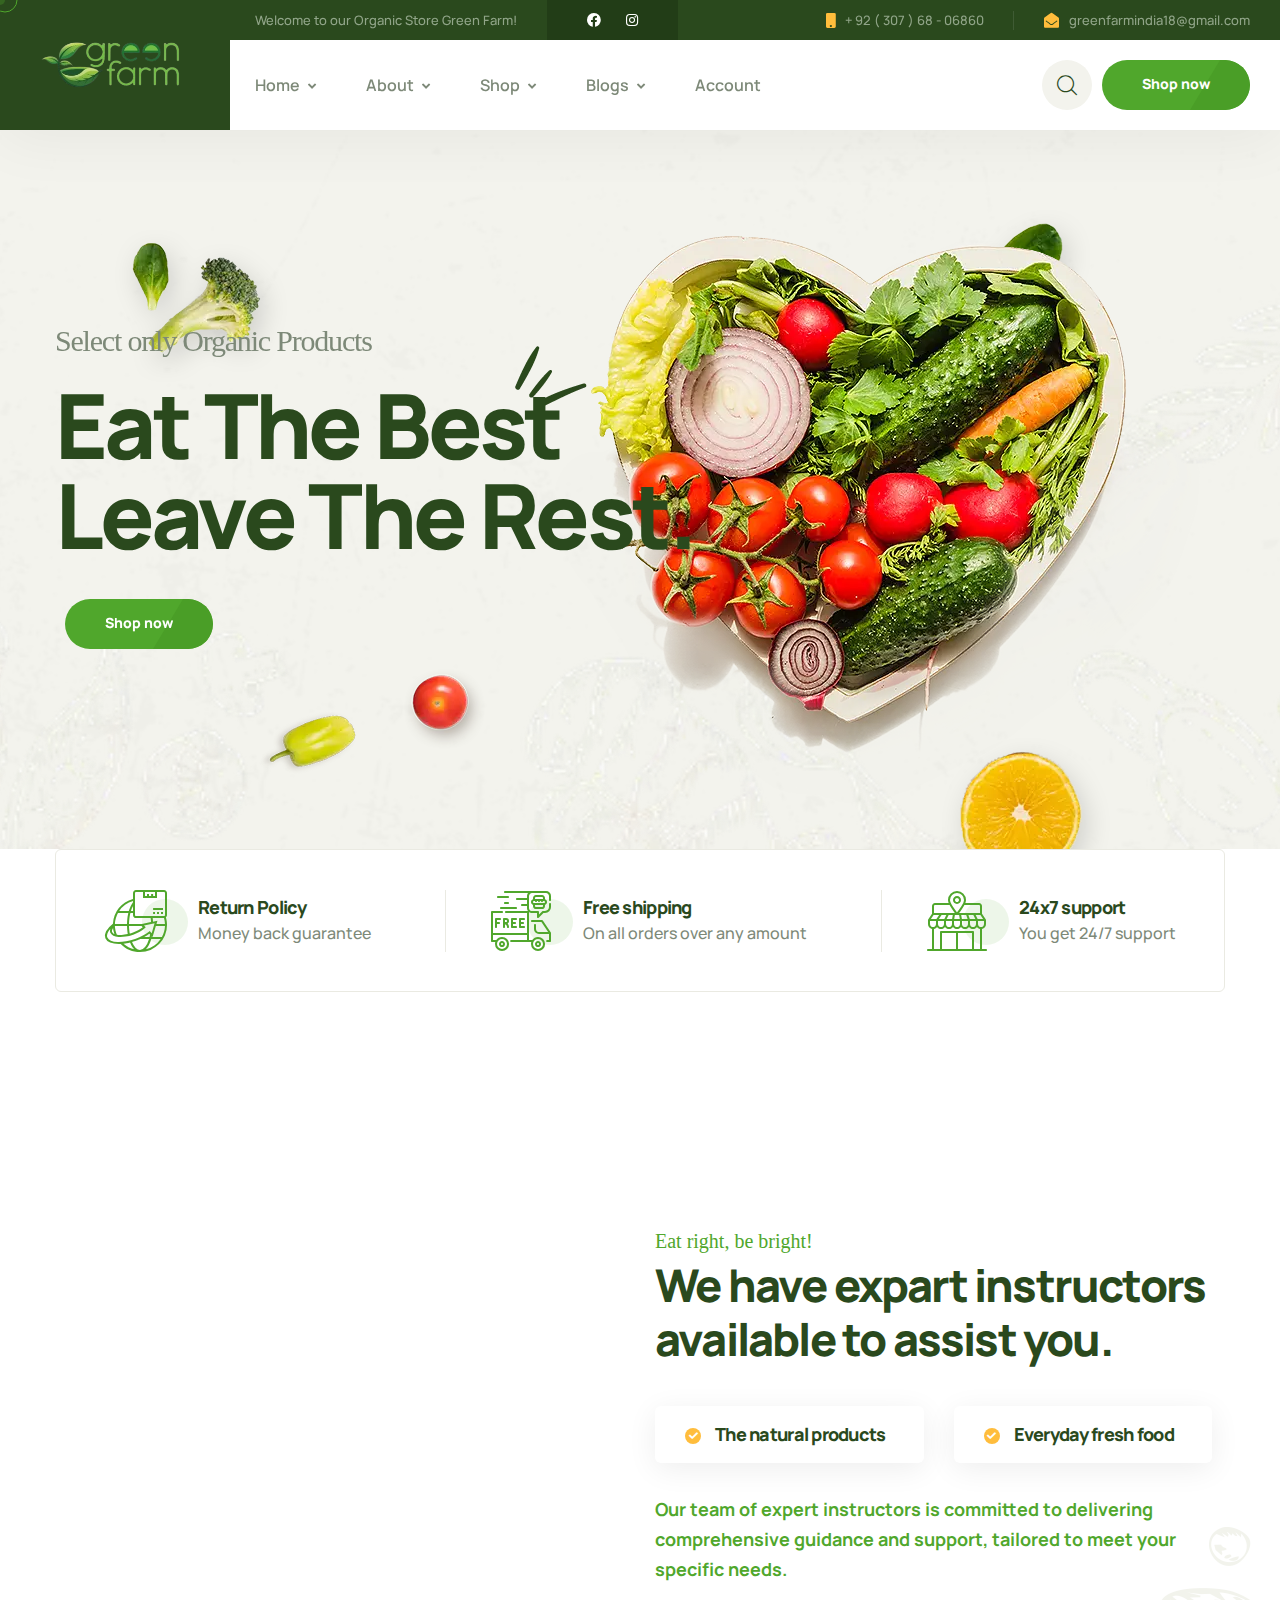
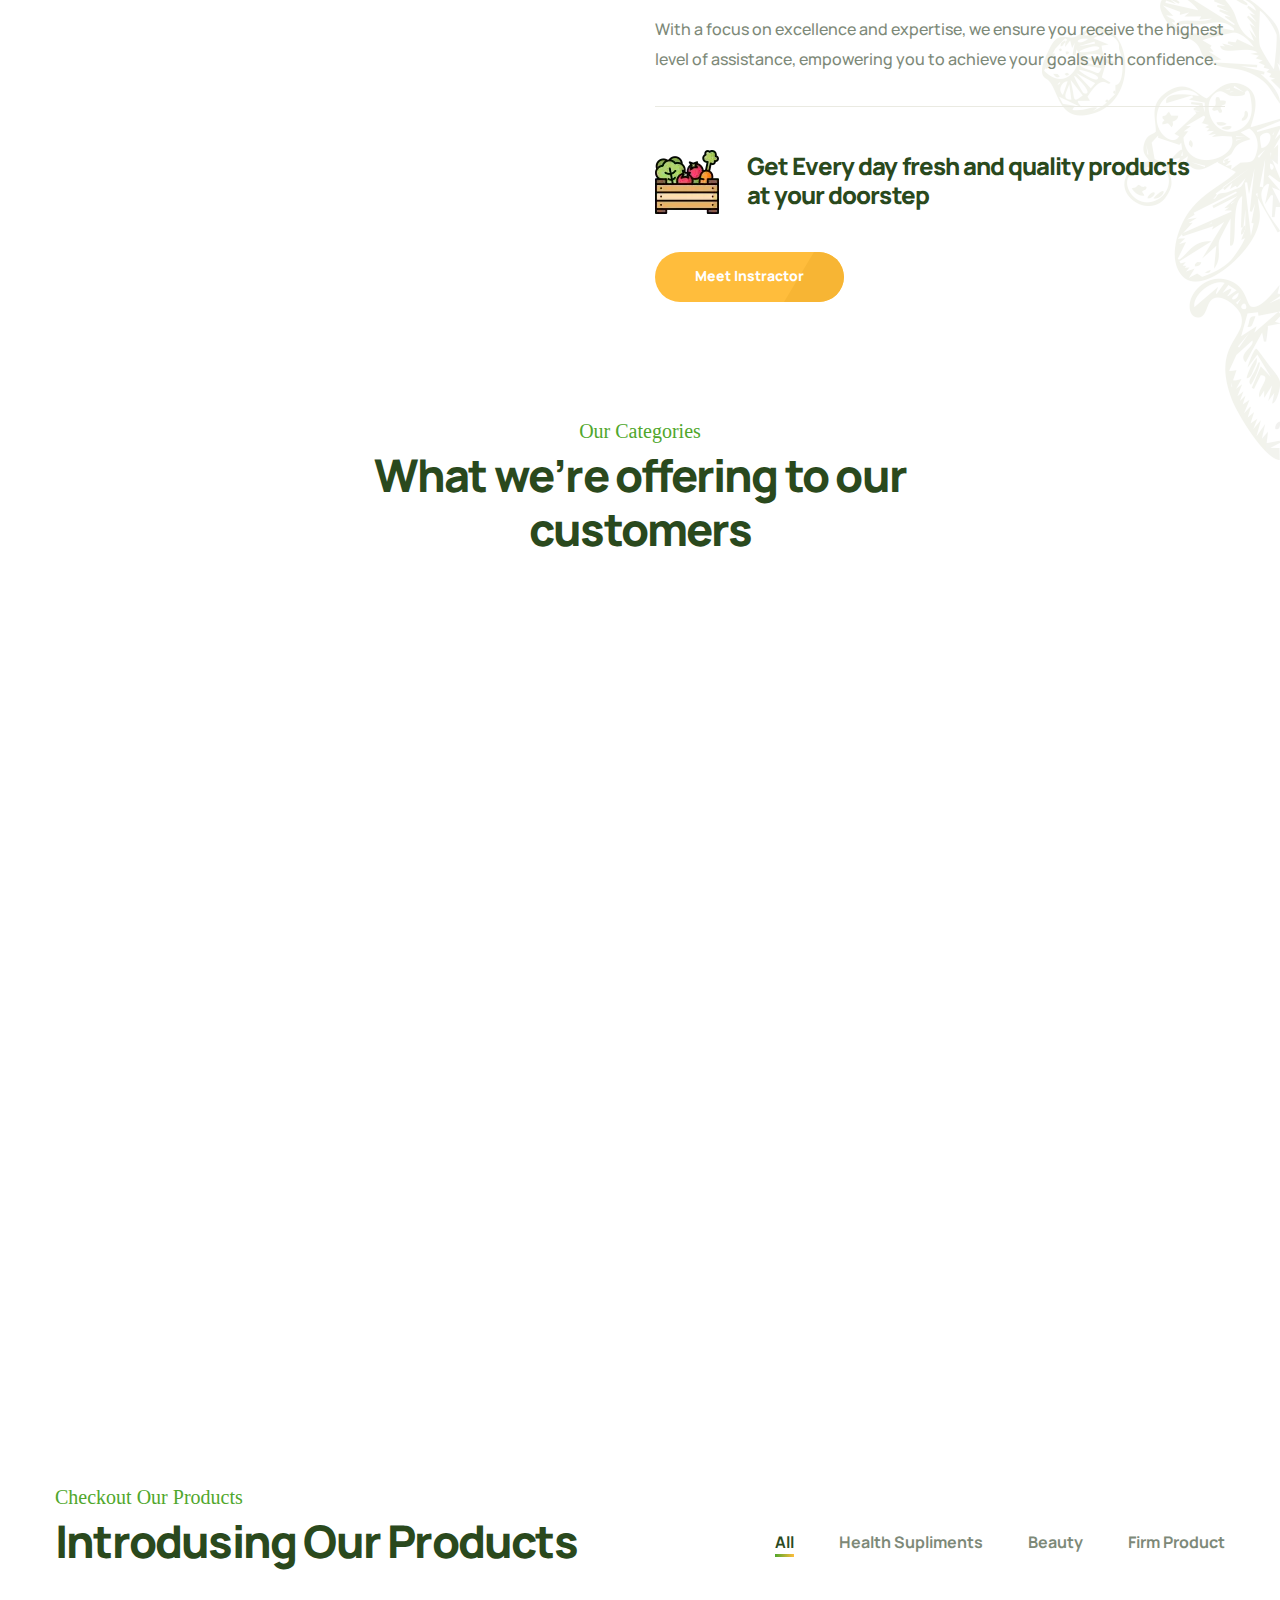
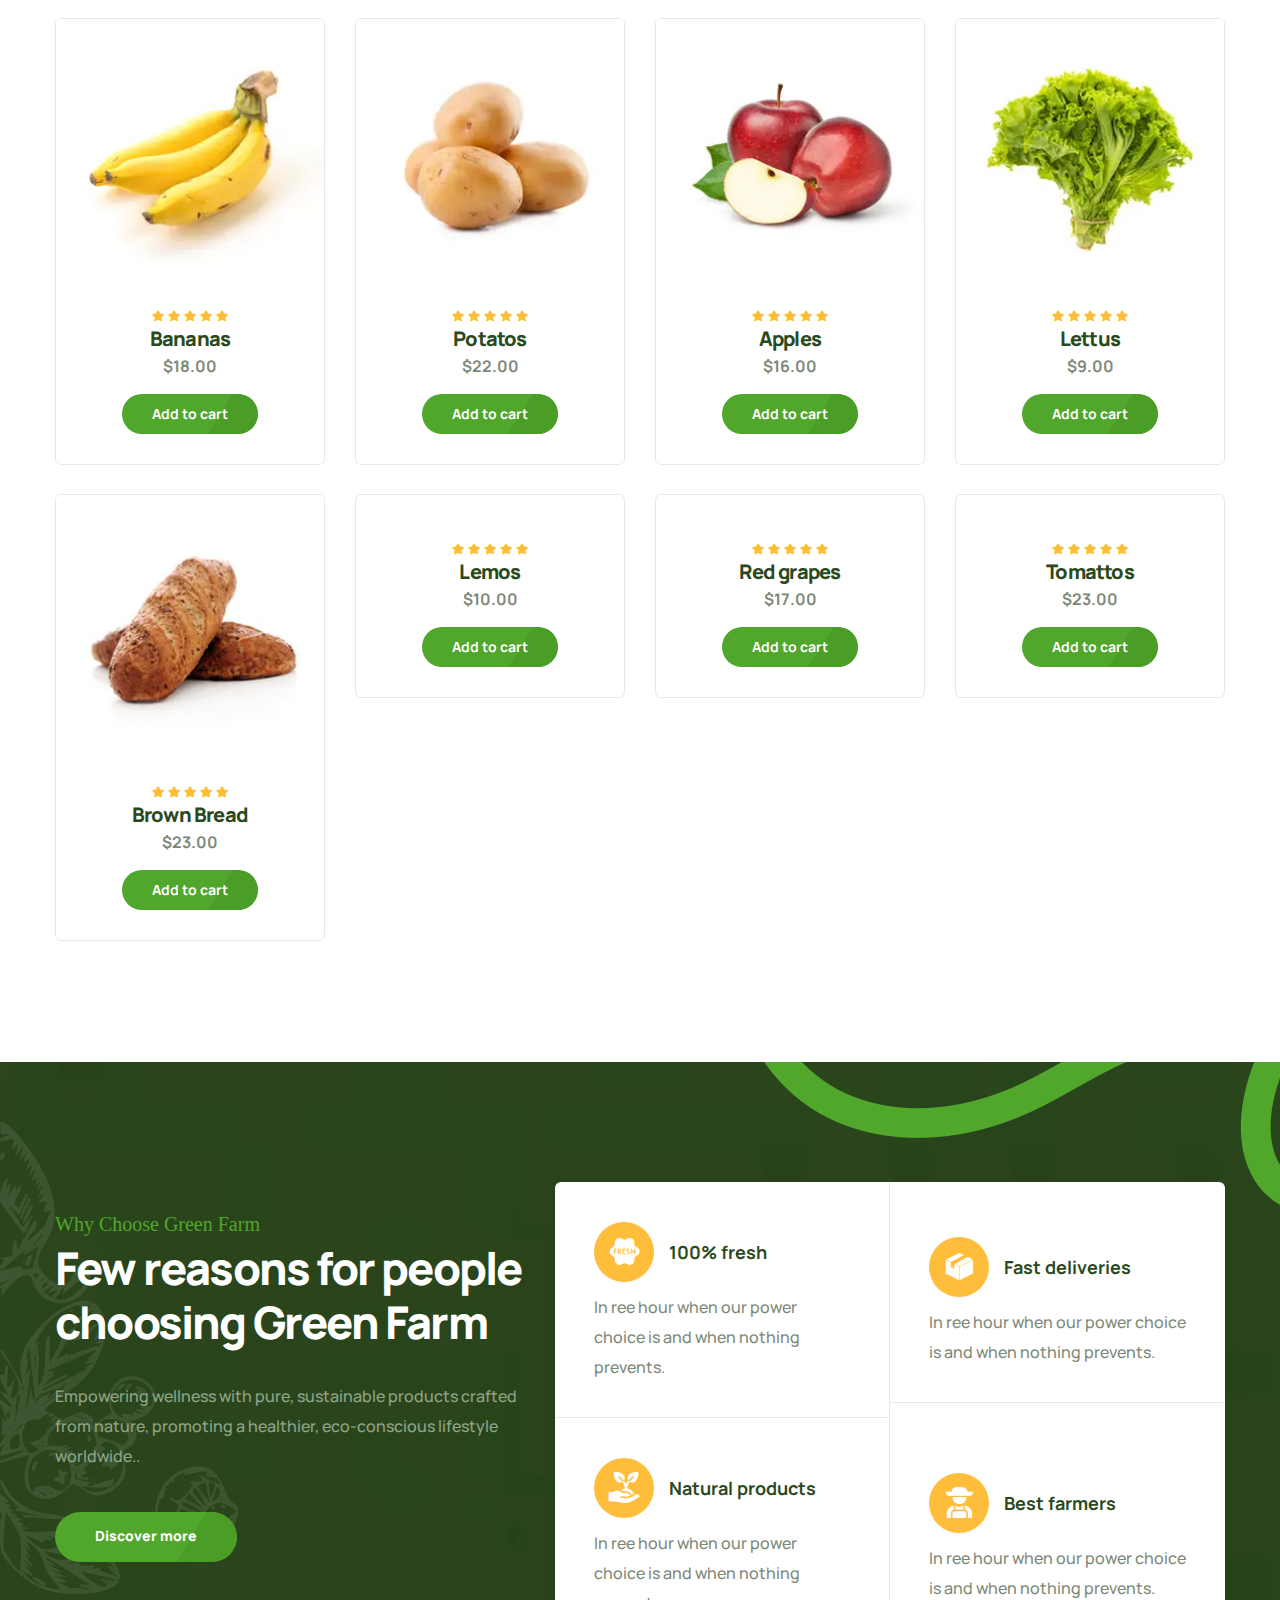
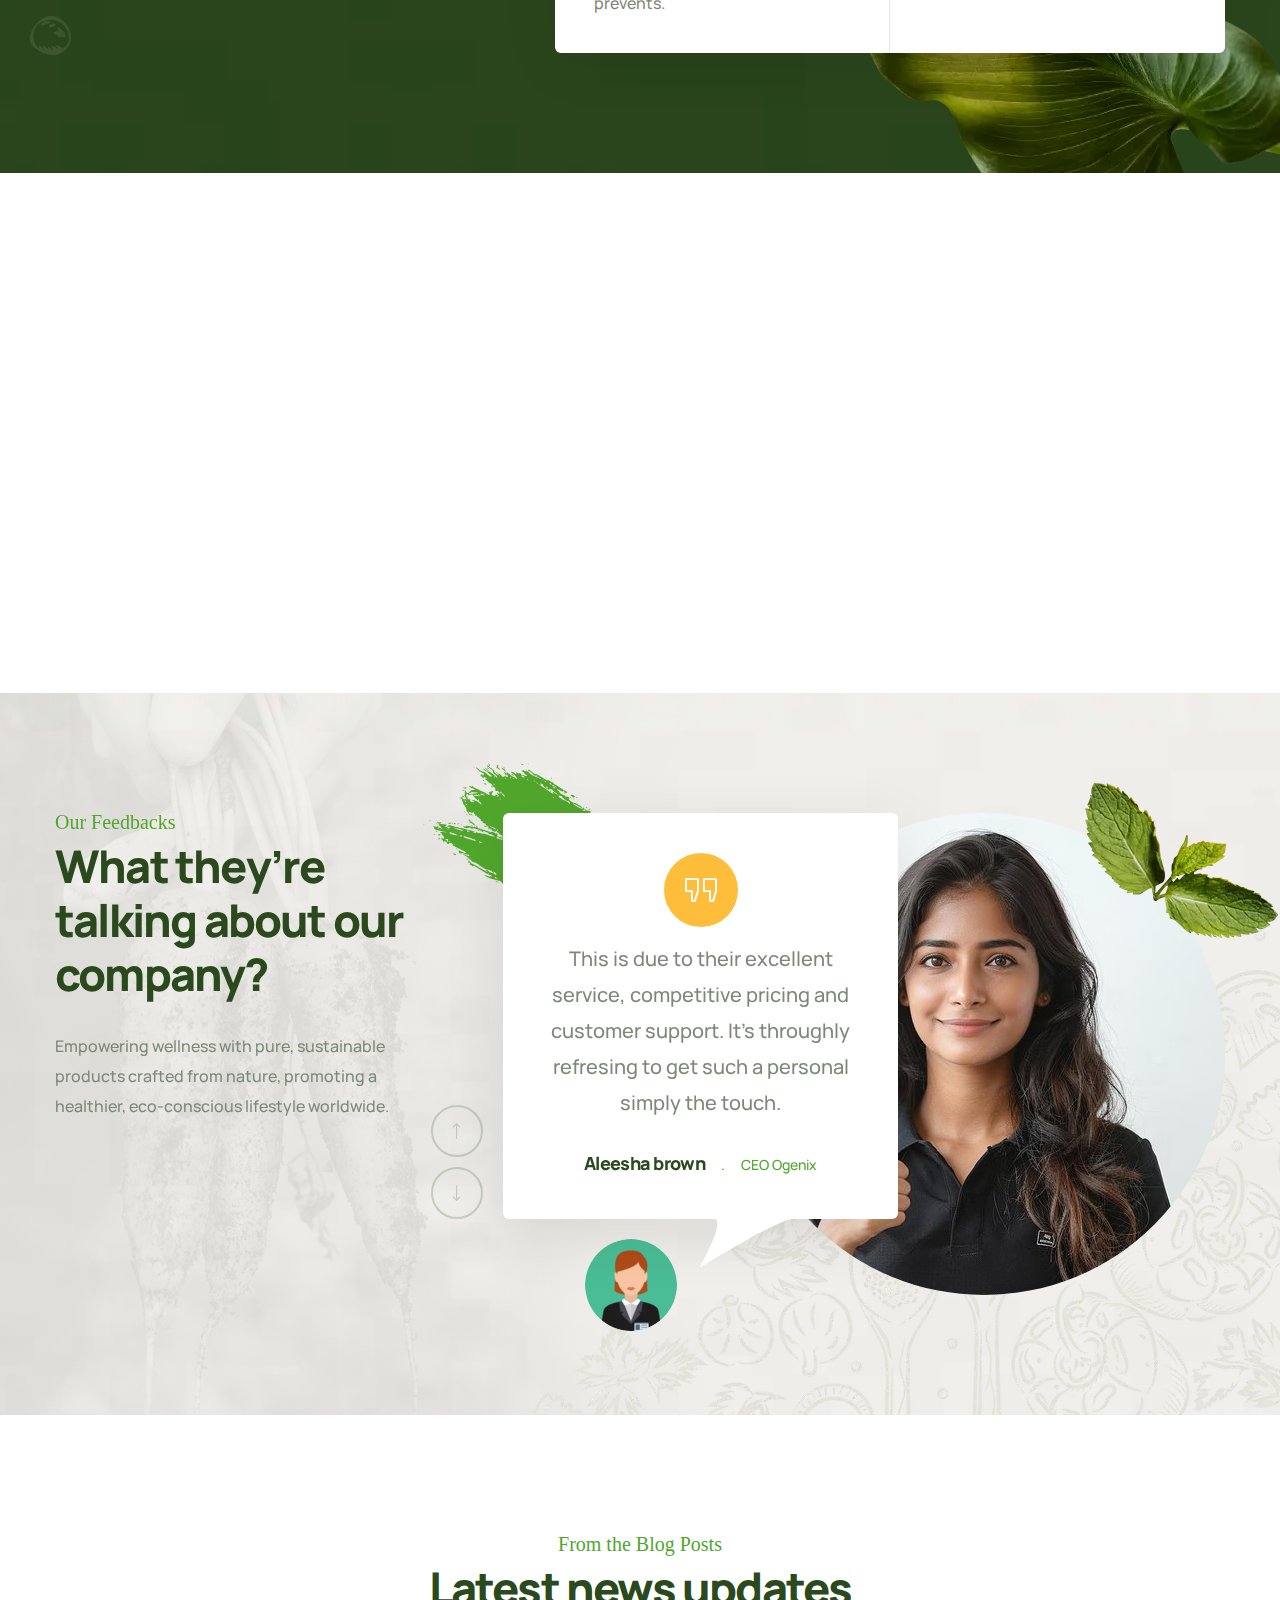
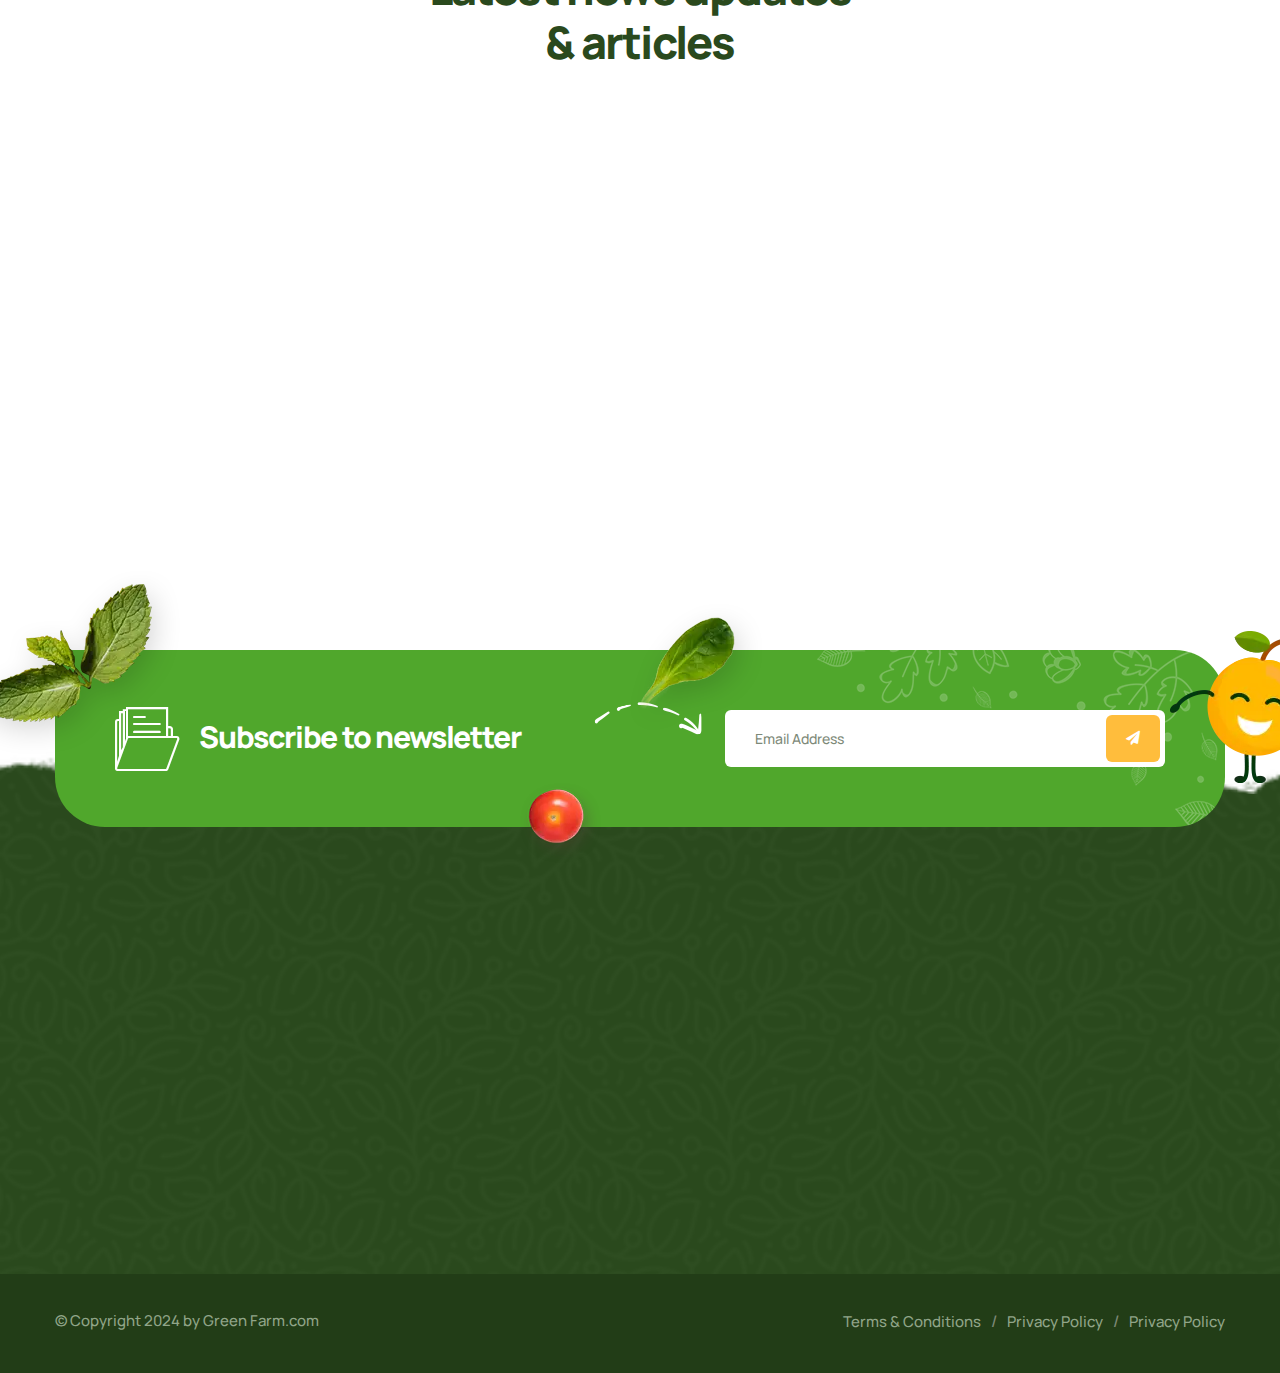
==== index.html @ 1e7a3a31 "first commit" ====
<!DOCTYPE html>
<html lang="en">
  <head>
    <meta charset="UTF-8" />
    <meta name="viewport" content="width=device-width, initial-scale=1.0" />
    <title>Green Farm</title>
    <!-- favicons Icons -->
    <link
      rel="apple-touch-icon"
      sizes="180x180"
      href="assets/images/favicons/apple-touch-icon.png"
    />
    <link
      rel="icon"
      type="image/png"
      sizes="32x32"
      href="assets/images/favicons/favicon-32x32.png"
    />
    <link
      rel="icon"
      type="image/png"
      sizes="16x16"
      href="assets/images/favicons/favicon-16x16.png"
    />
    <link rel="manifest" href="assets/images/favicons/site.webmanifest" />
    <meta name="description" content="ogenix HTML 5 Template " />

    <!-- fonts -->
    <link rel="preconnect" href="https://fonts.googleapis.com" />

    <link rel="preconnect" href="https://fonts.gstatic.com" crossorigin />

    <link rel="preconnect" href="https://fonts.gstatic.com" crossorigin />
    <link
      href="https://fonts.googleapis.com/css2?family=Caveat:wght@400;500;600;700&display=swap"
      rel="stylesheet"
    />

    <link
      href="https://fonts.googleapis.com/css2?family=Teko:wght@300;400;500&family=Manrope:wght@400;500;600;700;800&display=swap"
      rel="stylesheet"
    />

    <link
      rel="stylesheet"
      href="assets/vendors/bootstrap/css/bootstrap.min.css"
    />
    <link rel="stylesheet" href="assets/vendors/animate/animate.min.css" />
    <link rel="stylesheet" href="assets/vendors/animate/custom-animate.css" />
    <link rel="stylesheet" href="assets/vendors/fontawesome/css/all.min.css" />
    <link rel="stylesheet" href="assets/vendors/jarallax/jarallax.css" />
    <link
      rel="stylesheet"
      href="assets/vendors/jquery-magnific-popup/jquery.magnific-popup.css"
    />
    <link
      rel="stylesheet"
      href="assets/vendors/nouislider/nouislider.min.css"
    />
    <link
      rel="stylesheet"
      href="assets/vendors/nouislider/nouislider.pips.css"
    />
    <link rel="stylesheet" href="assets/vendors/odometer/odometer.min.css" />
    <link rel="stylesheet" href="assets/vendors/swiper/swiper.min.css" />
    <link rel="stylesheet" href="assets/vendors/ogenix-icons/style.css" />
    <link
      rel="stylesheet"
      href="assets/vendors/tiny-slider/tiny-slider.min.css"
    />
    <link rel="stylesheet" href="assets/vendors/reey-font/stylesheet.css" />
    <link
      rel="stylesheet"
      href="assets/vendors/owl-carousel/owl.carousel.min.css"
    />
    <link
      rel="stylesheet"
      href="assets/vendors/owl-carousel/owl.theme.default.min.css"
    />
    <link rel="stylesheet" href="assets/vendors/bxslider/jquery.bxslider.css" />
    <link
      rel="stylesheet"
      href="assets/vendors/bootstrap-select/css/bootstrap-select.min.css"
    />
    <link rel="stylesheet" href="assets/vendors/vegas/vegas.min.css" />
    <link rel="stylesheet" href="assets/vendors/jquery-ui/jquery-ui.css" />
    <link rel="stylesheet" href="assets/vendors/timepicker/timePicker.css" />
    <link rel="stylesheet" href="assets/vendors/nice-select/nice-select.css" />

    <!-- template styles -->
    <link rel="stylesheet" href="assets/css/ogenix.css" />
    <link rel="stylesheet" href="assets/css/ogenix-responsive.css" />
  </head>

  <body class="custom-cursor">
    <div class="custom-cursor__cursor"></div>
    <div class="custom-cursor__cursor-two"></div>

    <div class="preloader">
      <div class="preloader__image"></div>
    </div>
    <!-- /.preloader -->

    <div class="page-wrapper">
      <header class="main-header">
        <div class="main-header__wrapper">
          <div class="main-header__wrapper-inner">
            <div class="main-header__logo">
              <a href="index.html" style="height: auto; width: 100px"
                ><img
                  style="height: auto; width: 140px"
                  src="assets/images/resources/logo.png"
                  alt=""
              /></a>
            </div>
            <div class="main-header__right">
              <div class="main-header__top">
                <div class="main-header__top-inner">
                  <div class="main-header__top-left">
                    <p class="main-header__top-left-text">
                      Welcome to our Organic Store Green Farm!
                    </p>
                    <div class="main-header__social">
                      <a href="#"><i class="fab fa-facebook"></i></a>
                      <a href="#"><i class="fab fa-instagram"></i></a>
                    </div>
                  </div>
                  <div class="main-header__top-right">
                    <ul class="list-unstyled main-header__contact-list">
                      <li>
                        <div class="icon">
                          <i class="fas fa-mobile"></i>
                        </div>
                        <div class="text">
                          <p>
                            <a href="tel:923076806860"
                              >+ 92 ( 307 ) 68 - 06860</a
                            >
                          </p>
                        </div>
                      </li>
                      <li>
                        <div class="icon">
                          <i class="fas fa-envelope-open"></i>
                        </div>
                        <div class="text">
                          <p>
                            <a href="mailto:greenfarmindia18@gmail.com"
                              >greenfarmindia18@gmail.com</a
                            >
                          </p>
                        </div>
                      </li>
                    </ul>
                  </div>
                </div>
              </div>
              <div class="main-header__right-bottom">
                <nav class="main-menu">
                  <div class="main-menu__wrapper">
                    <div class="main-menu__wrapper-inner">
                      <div class="main-menu__main-menu-box">
                        <a href="#" class="mobile-nav__toggler"
                          ><i class="fa fa-bars"></i
                        ></a>
                        <ul class="main-menu__list">
                          <li class="dropdown">
                            <a href="#">Home </a>
                          </li>
                          <li class="dropdown">
                            <a href="#">About</a>
                            <ul class="sub-menu">
                              <li><a href="about.html">About</a></li>
                              <li><a href="team.html">Our Team</a></li>
                              <li>
                                <a href="team-carousel.html">Team Carousel</a>
                              </li>
                            </ul>
                          </li>
                          <!-- <li class="dropdown">
                            <a href="#">Services</a>
                            <ul class="sub-menu">
                              <li><a href="services.html">Services</a></li>
                              <li>
                                <a href="services-carousel.html"
                                  >Service Carousel</a
                                >
                              </li>
                              <li>
                                <a href="agriculture-services.html"
                                  >Agriculture services</a
                                >
                              </li>
                              <li>
                                <a href="organic-services.html"
                                  >Organic services</a
                                >
                              </li>
                              <li>
                                <a href="delivery-services.html"
                                  >Delivery services</a
                                >
                              </li>
                              <li>
                                <a href="farming-products.html"
                                  >Farming products</a
                                >
                              </li>
                            </ul>
                          </li> -->

                          <li class="dropdown">
                            <a href="#">Shop</a>
                            <ul class="sub-menu">
                              <li><a href="products.html">Products</a></li>
                              <li>
                                <a href="product-list.html">Product List</a>
                              </li>
                              <li>
                                <a href="product-details.html"
                                  >Product Details</a
                                >
                              </li>
                              <li><a href="cart.html">Cart</a></li>
                              <li><a href="checkout.html">Checkout</a></li>
                              <li><a href="wishlist.html">Wishlist</a></li>
                              <li><a href="my-account.html">My Account</a></li>
                            </ul>
                          </li>
                          <li class="dropdown">
                            <a href="#">Blogs</a>
                          </li>
                          <li>
                            <a href="contact.html">Account</a>
                          </li>
                        </ul>
                      </div>
                      <div class="main-menu__right">
                        <div class="main-menu__search-cart-btn">
                          <div class="main-menu__search-cart-box">
                            <div class="main-menu-three__search-box">
                              <a
                                href="#"
                                class="main-menu-three__search search-toggler icon-magnifying-glass"
                              ></a>
                            </div>
                            <div class="main-menu__cart-box">
                              <a
                                href="cart.html"
                                class="main-menu__cart icon-shopping-cart"
                              ></a>
                            </div>
                          </div>
                          <div class="main-menu__btn-box">
                            <a
                              href="product-details.html"
                              class="thm-btn main-menu__btn"
                              >Shop now</a
                            >
                          </div>
                        </div>
                      </div>
                    </div>
                  </div>
                </nav>
              </div>
            </div>
          </div>
        </div>
      </header>

      <div class="stricky-header stricked-menu main-menu">
        <div class="sticky-header__content"></div>
        <!-- /.sticky-header__content -->
      </div>
      <!-- /.stricky-header -->

      <!--Main Slider Start-->
      <section class="main-slider clearfix">
        <div
          class="swiper-container thm-swiper__slider"
          data-swiper-options='{"slidesPerView": 1, "loop": true,
                "effect": "fade",
                "pagination": {
                "el": "#main-slider-pagination",
                "type": "bullets",
                "clickable": true
                },
                "navigation": {
                "nextEl": "#main-slider__swiper-button-next",
                "prevEl": "#main-slider__swiper-button-prev"
                },
                "autoplay": {
                "delay": 5000
                }}'
        >
          <div class="swiper-wrapper">
            <div class="swiper-slide">
              <div
                class="main-slider-bg-shape"
                style="
                  background-image: url(assets/images/shapes/main-slider-bg-shape.png);
                "
              ></div>
              <div
                class="main-slider-bg-shape-two"
                style="
                  background-image: url(assets/images/shapes/main-slider-bg-shape-two.png);
                "
              ></div>
              <div class="main-slider__shape-1 float-bob-y">
                <img
                  src="assets/images/shapes/main-slider-shape-1.png"
                  alt=""
                />
              </div>
              <div class="main-slider__shape-2 float-bob-x">
                <img
                  src="assets/images/shapes/main-slider-shape-2.png"
                  alt=""
                />
              </div>
              <div class="main-slider__shape-3 float-bob-x">
                <img
                  src="assets/images/shapes/main-slider-shape-3.png"
                  alt=""
                />
              </div>
              <div class="main-slider__shape-4 float-bob-y">
                <img
                  src="assets/images/shapes/main-slider-shape-4.png"
                  alt=""
                />
              </div>
              <div class="main-slider__shape-5 zoominout">
                <img
                  src="assets/images/shapes/main-slider-shape-5.png"
                  alt=""
                />
              </div>
              <div class="main-slider__shape-6 float-bob-x">
                <img
                  src="assets/images/shapes/main-slider-shape-6.png"
                  alt=""
                />
              </div>
              <div class="main-slider__shape-7 float-bob-y">
                <img
                  src="assets/images/shapes/main-slider-shape-7.png"
                  alt=""
                />
              </div>
              <div class="main-slider__shape-8 float-bob-x">
                <img
                  src="assets/images/shapes/main-slider-shape-8.png"
                  alt=""
                />
              </div>
              <div class="main-slider__img-one">
                <img
                  src="assets/images/resources/main-slider-img-1.png"
                  alt=""
                  class="img-bounce"
                />
              </div>
              <div class="container">
                <div class="row">
                  <div class="col-xl-12">
                    <div class="main-slider__content">
                      <div class="main-slider__shape-9 float-bob-y">
                        <img
                          src="assets/images/shapes/main-slider-shape-9.png"
                          alt=""
                        />
                      </div>
                      <h4 class="main-slider__sub-title">
                        Select only Organic Products
                      </h4>
                      <h2 class="main-slider__title">
                        Eat The Best <br />
                        Leave The Rest.
                      </h2>
                      <div class="main-slider__btn-box">
                        <a
                          href="products.html"
                          class="thm-btn main-slider__btn-two"
                          >Shop now</a
                        >
                      </div>
                    </div>
                  </div>
                </div>
              </div>
            </div>

            <div class="swiper-slide">
              <div
                class="main-slider-bg-shape"
                style="
                  background-image: url(assets/images/shapes/main-slider-bg-shape.png);
                "
              ></div>
              <div
                class="main-slider-bg-shape-two"
                style="
                  background-image: url(assets/images/shapes/main-slider-bg-shape-two.png);
                "
              ></div>
              <div class="main-slider__shape-1 float-bob-y">
                <img
                  src="assets/images/shapes/main-slider-shape-1.png"
                  alt=""
                />
              </div>
              <div class="main-slider__shape-2 float-bob-x">
                <img
                  src="assets/images/shapes/main-slider-shape-2.png"
                  alt=""
                />
              </div>
              <div class="main-slider__shape-3 float-bob-x">
                <img
                  src="assets/images/shapes/main-slider-shape-3.png"
                  alt=""
                />
              </div>
              <div class="main-slider__shape-4 float-bob-y">
                <img
                  src="assets/images/shapes/main-slider-shape-4.png"
                  alt=""
                />
              </div>
              <div class="main-slider__shape-5 zoominout">
                <img
                  src="assets/images/shapes/main-slider-shape-5.png"
                  alt=""
                />
              </div>
              <div class="main-slider__shape-6 float-bob-x">
                <img
                  src="assets/images/shapes/main-slider-shape-6.png"
                  alt=""
                />
              </div>
              <div class="main-slider__shape-7 float-bob-y">
                <img
                  src="assets/images/shapes/main-slider-shape-7.png"
                  alt=""
                />
              </div>
              <div class="main-slider__shape-8 float-bob-x">
                <img
                  src="assets/images/shapes/main-slider-shape-8.png"
                  alt=""
                />
              </div>
              <div class="main-slider__img-one">
                <img
                  src="assets/images/resources/main-slider-img-2.webp"
                  alt=""
                  class="img-bounce"
                />
              </div>
              <div class="container">
                <div class="row">
                  <div class="col-xl-12">
                    <div class="main-slider__content">
                      <div class="main-slider__shape-9 float-bob-y">
                        <img
                          src="assets/images/shapes/main-slider-shape-9.png"
                          alt=""
                        />
                      </div>
                      <h4 class="main-slider__sub-title">
                        Select only Organic Products
                      </h4>
                      <h2 class="main-slider__title">
                        Eat Right <br />
                        Be Bright.
                      </h2>
                      <div class="main-slider__btn-box">
                        <a
                          href="products.html"
                          class="thm-btn main-slider__btn-two"
                          >Shop now</a
                        >
                      </div>
                    </div>
                  </div>
                </div>
              </div>
            </div>

            <div class="swiper-slide">
              <div
                class="main-slider-bg-shape"
                style="
                  background-image: url(assets/images/shapes/main-slider-bg-shape.png);
                "
              ></div>
              <div
                class="main-slider-bg-shape-two"
                style="
                  background-image: url(assets/images/shapes/main-slider-bg-shape-two.png);
                "
              ></div>
              <div class="main-slider__shape-1 float-bob-y">
                <img
                  src="assets/images/shapes/main-slider-shape-1.png"
                  alt=""
                />
              </div>
              <div class="main-slider__shape-2 float-bob-x">
                <img
                  src="assets/images/shapes/main-slider-shape-2.png"
                  alt=""
                />
              </div>
              <div class="main-slider__shape-3 float-bob-x">
                <img
                  src="assets/images/shapes/main-slider-shape-3.png"
                  alt=""
                />
              </div>
              <div class="main-slider__shape-4 float-bob-y">
                <img
                  src="assets/images/shapes/main-slider-shape-4.png"
                  alt=""
                />
              </div>
              <div class="main-slider__shape-5 zoominout">
                <img
                  src="assets/images/shapes/main-slider-shape-5.png"
                  alt=""
                />
              </div>
              <div class="main-slider__shape-6 float-bob-x">
                <img
                  src="assets/images/shapes/main-slider-shape-6.png"
                  alt=""
                />
              </div>
              <div class="main-slider__shape-7 float-bob-y">
                <img
                  src="assets/images/shapes/main-slider-shape-7.png"
                  alt=""
                />
              </div>
              <div class="main-slider__shape-8 float-bob-x">
                <img
                  src="assets/images/shapes/main-slider-shape-8.png"
                  alt=""
                />
              </div>
              <div class="main-slider__img-one">
                <img
                  src="assets/images/resources/main-slider-img-1.png"
                  alt=""
                  class="img-bounce"
                />
              </div>
              <div class="container">
                <div class="row">
                  <div class="col-xl-12">
                    <div class="main-slider__content">
                      <div class="main-slider__shape-9 float-bob-y">
                        <img
                          src="assets/images/shapes/main-slider-shape-9.png"
                          alt=""
                        />
                      </div>
                      <h4 class="main-slider__sub-title">
                        Select only Organic Products
                      </h4>
                      <h2 class="main-slider__title">
                        Choose the <br />
                        healthy food.
                      </h2>
                      <div class="main-slider__btn-box">
                        <a
                          href="products.html"
                          class="thm-btn main-slider__btn-two"
                          >Shop now</a
                        >
                      </div>
                    </div>
                  </div>
                </div>
              </div>
            </div>
          </div>

          <!-- If we need navigation buttons -->
        </div>
      </section>
      <!--Main Slider End-->

      <!--Feature One Start-->
      <section class="feature-three">
        <div class="container">
          <div class="feature-three__inner">
            <ul class="list-unstyled feature-three__list">
              <!--feature Two Single Start-->
              <li>
                <div class="feature-three__single">
                  <div class="feature-three__icon">
                    <span class="icon-global-shipping"></span>
                  </div>
                  <div class="feature-three__content">
                    <h3 class="feature-three__title">Return Policy</h3>
                    <p class="feature-three__subtitle">Money back guarantee</p>
                  </div>
                </div>
              </li>
              <!--feature Two Single End-->
              <!--feature Two Single Start-->
              <li>
                <div class="feature-three__single">
                  <div class="feature-three__icon">
                    <span class="icon-free-delivery"></span>
                  </div>
                  <div class="feature-three__content">
                    <h3 class="feature-three__title">Free shipping</h3>
                    <p class="feature-three__subtitle">
                      On all orders over any amount
                    </p>
                  </div>
                </div>
              </li>
              <!--feature Two Single End-->
              <!--feature Two Single Start-->
              <li>
                <div class="feature-three__single">
                  <div class="feature-three__icon">
                    <span class="icon-store"></span>
                  </div>
                  <div class="feature-three__content">
                    <h3 class="feature-three__title">24x7 support</h3>
                    <p class="feature-three__subtitle">You get 24/7 support</p>
                  </div>
                </div>
              </li>
              <!--feature Two Single End-->
            </ul>
          </div>
        </div>
      </section>
      <!--Feature One End-->

      <!--About One Start-->
      <section class="about-one">
        <div class="about-one__shape-11 float-bob-y">
          <img src="assets/images/shapes/about-one-shape-11.png" alt="" />
        </div>
        <div class="container">
          <div class="row">
            <div class="col-xl-6">
              <div class="about-one__left">
                <div
                  class="about-one__img-box wow slideInLeft"
                  data-wow-delay="100ms"
                  data-wow-duration="2500ms"
                >
                  <div class="about-one__big-text">green</div>
                  <div class="about-one__shape-1">
                    <img
                      src="assets/images/shapes/about-one-shape-1.png"
                      alt=""
                    />
                  </div>
                  <div class="about-one__shape-2">
                    <img
                      src="assets/images/shapes/about-one-shape-2.png"
                      alt=""
                    />
                  </div>
                  <div class="about-one__shape-3">
                    <img
                      src="assets/images/shapes/about-one-shape-3.png"
                      alt=""
                    />
                  </div>
                  <div class="about-one__shape-4 float-bob-y">
                    <img
                      src="assets/images/shapes/about-one-shape-4.png"
                      alt=""
                    />
                  </div>
                  <div class="about-one__shape-5 zoominout">
                    <img
                      src="assets/images/shapes/about-one-shape-5.png"
                      alt=""
                    />
                  </div>
                  <div class="about-one__shape-6 float-bob-x">
                    <img
                      src="assets/images/shapes/about-one-shape-6.png"
                      alt=""
                    />
                  </div>
                  <div class="about-one__shape-7 zoominout">
                    <img
                      src="assets/images/shapes/about-one-shape-7.png"
                      alt=""
                    />
                  </div>
                  <div class="about-one__shape-8 float-bob-y">
                    <img
                      src="assets/images/shapes/about-one-shape-8.png"
                      alt=""
                    />
                  </div>
                  <!-- <div class="about-one__shape-9">
                    <img
                      src="assets/images/shapes/about-one-shape-9.png"
                      alt=""
                    />
                  </div> -->
                  <div class="about-one__shape-10 float-bob-x">
                    <img
                      src="assets/images/shapes/about-one-shape-10.png"
                      alt=""
                    />
                  </div>
                  <div class="about-one__img">
                    <img
                      src="assets/images/resources/about-one-img-2.png"
                      alt=""
                    />
                  </div>
                  <div class="about-one__experience-box">
                    <div class="about-one__experience-icon">
                      <span class="icon-organic"></span>
                    </div>
                    <div class="about-one__experience-text">
                      <p><span>15</span>Years of experience</p>
                    </div>
                  </div>
                </div>
              </div>
            </div>
            <div class="col-xl-6">
              <div class="about-one__right">
                <div class="section-title text-left">
                  <span class="section-title__tagline"
                    >Eat right, be bright!</span
                  >
                  <h2 class="section-title__title">
                    We have expart instructors available to assist you.
                  </h2>
                </div>
                <ul class="about-one__points-box list-unstyled">
                  <li>
                    <div class="icon">
                      <span class="fa fa-check"></span>
                    </div>
                    <div class="text">
                      <p>The natural products</p>
                    </div>
                  </li>
                  <li>
                    <div class="icon">
                      <span class="fa fa-check"></span>
                    </div>
                    <div class="text">
                      <p>Everyday fresh food</p>
                    </div>
                  </li>
                </ul>
                <p class="about-one__text-1">
                  Our team of expert instructors is committed to delivering
                  comprehensive guidance and support, tailored to meet your
                  specific needs.
                </p>
                <p class="about-one__text-2">
                  With a focus on excellence and expertise, we ensure you
                  receive the highest level of assistance, empowering you to
                  achieve your goals with confidence.
                </p>

                <div class="about-one__bottom">
                  <div class="about-one__bottom-icon">
                    <img src="assets/images/icon/about-one-icon-1.png" alt="" />
                  </div>
                  <div class="text">
                    <h3>
                      Get Every day fresh and quality products <br />
                      at your doorstep
                    </h3>
                  </div>
                </div>
                <div class="about-one__btn-box">
                  <a href="#" class="about-one__btn thm-btn">Meet Instractor</a>
                </div>
              </div>
            </div>
          </div>
        </div>
      </section>
      <!--About One End-->

      <!--Categories One Start-->
      <section class="categories-one">
        <div class="container">
          <div class="section-title text-center">
            <span class="section-title__tagline">Our Categories</span>
            <h2 class="section-title__title">
              What we’re offering to our<br />
              customers
            </h2>
          </div>
          <div class="row">
            <!--Categories One Single Start-->
            <div
              class="col-xl-4 col-lg-6 col-md-6 wow fadeInUp"
              data-wow-delay="100ms"
            >
              <div class="categories-one__single categories-one__single-1">
                <div class="categories-one__img-box">
                  <div class="categories-one__img">
                    <img
                      src="assets/images/resources/categories-one-img-1.png"
                      alt=""
                    />
                  </div>
                </div>
                <div class="categories-one__content">
                  <div
                    class="categories-one__content-shape-1"
                    style="
                      background-image: url(assets/images/shapes/categories-one-content-shape-1.png);
                    "
                  ></div>
                  <h3 class="categories-one__title">
                    <a href="agriculture-services.html">Health Supliments</a>
                  </h3>
                  <p class="categories-one__text">
                    Nourish Your Body, <br />
                    Empower Your Life.
                  </p>
                </div>
                <div class="categories-one__arrow-box">
                  <a
                    href="agriculture-services.html"
                    class="categories-one__arrow"
                    ><i class="icon-right-arrow"></i
                  ></a>
                </div>
              </div>
            </div>
            <!--Categories One Single End-->
            <!--Categories One Single Start-->
            <div
              class="col-xl-4 col-lg-6 col-md-6 wow fadeInUp"
              data-wow-delay="200ms"
            >
              <div class="categories-one__single categories-one__single-2">
                <div class="categories-one__img-box">
                  <div class="categories-one__img">
                    <img
                      src="assets/images/resources/categories-one-img-2.jpg"
                      alt=""
                    />
                  </div>
                </div>
                <div class="categories-one__content">
                  <div
                    class="categories-one__content-shape-1"
                    style="
                      background-image: url(assets/images/shapes/categories-one-content-shape-2.png);
                    "
                  ></div>
                  <h3 class="categories-one__title">
                    <a href="farming-products.html">Beauty Products</a>
                  </h3>
                  <p class="categories-one__text">
                    Transform Your Routine, <br />
                    Transform Your Skin.
                  </p>
                </div>
                <div class="categories-one__arrow-box">
                  <a href="farming-products.html" class="categories-one__arrow"
                    ><i class="icon-right-arrow"></i
                  ></a>
                </div>
              </div>
            </div>
            <!--Categories One Single End-->
            <!--Categories One Single Start-->
            <div
              class="col-xl-4 col-lg-6 col-md-6 wow fadeInUp"
              data-wow-delay="300ms"
            >
              <div class="categories-one__single categories-one__single-3">
                <div class="categories-one__img-box">
                  <div class="categories-one__img">
                    <img
                      src="assets/images/resources/categories-one-img-3.jpeg"
                      alt=""
                    />
                  </div>
                </div>
                <div class="categories-one__content">
                  <div
                    class="categories-one__content-shape-1"
                    style="
                      background-image: url(assets/images/shapes/categories-one-content-shape-3.png);
                    "
                  ></div>
                  <h3 class="categories-one__title">
                    <a href="organic-services.html">Raw firm Products</a>
                  </h3>
                  <p class="categories-one__text">
                    Fresh From the Fields, <br />
                    Pure and Natural Produce.
                  </p>
                </div>
                <div class="categories-one__arrow-box">
                  <a href="organic-services.html" class="categories-one__arrow"
                    ><i class="icon-right-arrow"></i
                  ></a>
                </div>
              </div>
            </div>
            <!--Categories One Single End-->
            <!--Categories One Single Start-->
            <!-- <div
              class="col-xl-4 col-lg-6 col-md-6 wow fadeInUp"
              data-wow-delay="400ms"
            >
              <div class="categories-one__single categories-one__single-4">
                <div class="categories-one__img-box">
                  <div class="categories-one__img">
                    <img
                      src="assets/images/resources/categories-one-img-3.webp"
                      alt=""
                    />
                  </div>
                </div>
                <div class="categories-one__content">
                  <div
                    class="categories-one__content-shape-1"
                    style="
                      background-image: url(assets/images/shapes/categories-one-content-shape-4.png);
                    "
                  ></div>
                  <h3 class="categories-one__title">
                    <a href="delivery-services.html">Raw firm Products</a>
                  </h3>
                  <p class="categories-one__text">
                    Fresh From the Fields, <br />
                    Pure and Natural Produce.
                  </p>
                </div>
                <div class="categories-one__arrow-box">
                  <a href="delivery-services.html" class="categories-one__arrow"
                    ><i class="icon-right-arrow"></i
                  ></a>
                </div>
              </div>
            </div> -->
            <!--Categories One Single End-->
          </div>
        </div>
      </section>
      <!--Categories One End-->

      <!--Banner One Start-->
      <section class="banner-one">
        <div class="container">
          <div class="row">
            <div class="col-xl-6 col-lg-6">
              <div
                class="banner-one__left wow slideInLeft"
                data-wow-delay="100ms"
                data-wow-duration="2500ms"
              >
                <div class="banner-one__inner">
                  <div class="banner-one__img-1">
                    <img
                      src="assets/images/resources/banner-img-1.png"
                      alt=""
                    />
                  </div>
                  <div class="banner-one__shape-1">
                    <img src="assets/images/shapes/banner-shape-1.png" alt="" />
                  </div>
                  <div class="banner-one__shape-2">
                    <img src="assets/images/shapes/banner-shape-2.png" alt="" />
                  </div>
                  <div class="banner-one__shape-3">
                    <img src="assets/images/shapes/banner-shape-3.png" alt="" />
                  </div>
                  <p class="banner-one__tagline">100% Organic</p>
                  <h3 class="banner-one__title">
                    Quality organic <br />
                    food store
                  </h3>
                  <div class="banner-one__btn-box">
                    <a
                      href="product-details.html"
                      class="banner-one__btn thm-btn"
                      >Shop now</a
                    >
                  </div>
                </div>
              </div>
            </div>
            <div class="col-xl-6 col-lg-6">
              <div
                class="banner-one__right wow slideInRight"
                data-wow-delay="100ms"
                data-wow-duration="2500ms"
              >
                <div class="banner-one__inner banner-one__inner-2">
                  <div class="banner-one__img-2">
                    <img
                      src="assets/images/resources/banner-img-2.png"
                      alt=""
                    />
                  </div>
                  <div class="banner-one__shape-1">
                    <img src="assets/images/shapes/banner-shape-4.png" alt="" />
                  </div>
                  <div class="banner-one__shape-5">
                    <img src="assets/images/shapes/banner-shape-5.png" alt="" />
                  </div>
                  <div class="banner-one__shape-6">
                    <img src="assets/images/shapes/banner-shape-6.png" alt="" />
                  </div>
                  <p class="banner-one__tagline">100% Organic</p>
                  <h3 class="banner-one__title">
                    Healthy products <br />
                    everyday
                  </h3>
                  <div class="banner-one__btn-box">
                    <a
                      href="product-details.html"
                      class="banner-one__btn thm-btn"
                      >Shop now</a
                    >
                  </div>
                </div>
              </div>
            </div>
          </div>
        </div>
      </section>
      <!--Banner One End-->

      <!--Hot Products Start-->
      <section class="hot-products-two">
        <div class="container">
          <div class="hot-products-two__top">
            <div class="row">
              <div class="col-xl-6 col-lg-6">
                <div class="section-title text-left">
                  <span class="section-title__tagline"
                    >Checkout Our Products</span
                  >
                  <h2 class="section-title__title">Introdusing Our Products</h2>
                </div>
              </div>
              <div class="col-xl-6 col-lg-6">
                <div class="hot-products-two__filter-box">
                  <ul
                    class="hot-products-two__filter style1 post-filter list-unstyled clearfix"
                  >
                    <li data-filter=".filter-item" class="active">
                      <span class="filter-text">All</span>
                    </li>
                    <li data-filter=".fruits">
                      <span class="filter-text">Health Supliments</span>
                    </li>
                    <li data-filter=".vegetables">
                      <span class="filter-text">Beauty </span>
                    </li>
                    <li data-filter=".fresh">
                      <span class="filter-text">Firm Product</span>
                    </li>
                  </ul>
                </div>
              </div>
            </div>
          </div>
          <div class="hot-products-two__bottom">
            <div class="row filter-layout">
              <!-- Hot Products Two Single Start -->
              <div
                class="col-xl-3 col-lg-6 col-md-6 filter-item fresh vegetables"
              >
                <div class="hot-products__single">
                  <div class="hot-products__single-inner">
                    <div class="hot-products__img-box">
                      <div class="hot-products__img">
                        <img
                          src="assets/images/resources/hot-product-1-1.jpg"
                          alt=""
                        />
                      </div>
                    </div>
                    <div class="hot-products__content">
                      <div class="hot-products__rating">
                        <i class="fa fa-star"></i>
                        <i class="fa fa-star"></i>
                        <i class="fa fa-star"></i>
                        <i class="fa fa-star"></i>
                        <i class="fa fa-star"></i>
                      </div>
                      <h3 class="hot-products__title">
                        <a href="product-details.html">Bananas</a>
                      </h3>
                      <p class="hot-products__price">$18.00</p>
                      <div class="hot-products__btn-box">
                        <a href="cart.html" class="hot-products__btn thm-btn"
                          >Add to cart</a
                        >
                      </div>
                    </div>
                    <div class="hot-products__icon-boxes">
                      <a href="#"><i class="far fa-heart"></i></a>
                      <a href="#"><i class="fas fa-eye"></i></a>
                    </div>
                  </div>
                </div>
              </div>
              <!-- Hot Products Two Single End -->
              <!-- Hot Products Two Single Start -->
              <div class="col-xl-3 col-lg-6 col-md-6 filter-item fruits fresh">
                <div class="hot-products__single">
                  <div class="hot-products__single-inner">
                    <div class="hot-products__img-box">
                      <div class="hot-products__img">
                        <img
                          src="assets/images/resources/hot-product-1-2.jpg"
                          alt=""
                        />
                      </div>
                    </div>
                    <div class="hot-products__content">
                      <div class="hot-products__rating">
                        <i class="fa fa-star"></i>
                        <i class="fa fa-star"></i>
                        <i class="fa fa-star"></i>
                        <i class="fa fa-star"></i>
                        <i class="fa fa-star"></i>
                      </div>
                      <h3 class="hot-products__title">
                        <a href="product-details.html">Potatos</a>
                      </h3>
                      <p class="hot-products__price">$22.00</p>
                      <div class="hot-products__btn-box">
                        <a href="cart.html" class="hot-products__btn thm-btn"
                          >Add to cart</a
                        >
                      </div>
                    </div>
                    <div class="hot-products__icon-boxes">
                      <a href="#"><i class="far fa-heart"></i></a>
                      <a href="#"><i class="fas fa-eye"></i></a>
                    </div>
                  </div>
                </div>
              </div>
              <!-- Hot Products Two Single End -->
              <!-- Hot Products Two Single Start -->
              <div
                class="col-xl-3 col-lg-6 col-md-6 filter-item fresh vegetables"
              >
                <div class="hot-products__single">
                  <div class="hot-products__single-inner">
                    <div class="hot-products__img-box">
                      <div class="hot-products__img">
                        <img
                          src="assets/images/resources/hot-product-1-3.jpg"
                          alt=""
                        />
                      </div>
                    </div>
                    <div class="hot-products__content">
                      <div class="hot-products__rating">
                        <i class="fa fa-star"></i>
                        <i class="fa fa-star"></i>
                        <i class="fa fa-star"></i>
                        <i class="fa fa-star"></i>
                        <i class="fa fa-star"></i>
                      </div>
                      <h3 class="hot-products__title">
                        <a href="product-details.html">Apples</a>
                      </h3>
                      <p class="hot-products__price">$16.00</p>
                      <div class="hot-products__btn-box">
                        <a href="cart.html" class="hot-products__btn thm-btn"
                          >Add to cart</a
                        >
                      </div>
                    </div>
                    <div class="hot-products__icon-boxes">
                      <a href="#"><i class="far fa-heart"></i></a>
                      <a href="#"><i class="fas fa-eye"></i></a>
                    </div>
                  </div>
                </div>
              </div>
              <!-- Hot Products Two Single End -->
              <!-- Hot Products Two Single Start -->
              <div class="col-xl-3 col-lg-6 col-md-6 filter-item vegetables">
                <div class="hot-products__single">
                  <div class="hot-products__single-inner">
                    <div class="hot-products__img-box">
                      <div class="hot-products__img">
                        <img
                          src="assets/images/resources/hot-product-1-4.jpg"
                          alt=""
                        />
                      </div>
                    </div>
                    <div class="hot-products__content">
                      <div class="hot-products__rating">
                        <i class="fa fa-star"></i>
                        <i class="fa fa-star"></i>
                        <i class="fa fa-star"></i>
                        <i class="fa fa-star"></i>
                        <i class="fa fa-star"></i>
                      </div>
                      <h3 class="hot-products__title">
                        <a href="product-details.html">Lettus</a>
                      </h3>
                      <p class="hot-products__price">$9.00</p>
                      <div class="hot-products__btn-box">
                        <a href="cart.html" class="hot-products__btn thm-btn"
                          >Add to cart</a
                        >
                      </div>
                    </div>
                    <div class="hot-products__icon-boxes">
                      <a href="#"><i class="far fa-heart"></i></a>
                      <a href="#"><i class="fas fa-eye"></i></a>
                    </div>
                  </div>
                </div>
              </div>
              <!-- Hot Products Two Single End -->
              <!-- Hot Products Two Single Start -->
              <div class="col-xl-3 col-lg-6 col-md-6 filter-item fruits">
                <div class="hot-products__single">
                  <div class="hot-products__single-inner">
                    <div class="hot-products__img-box">
                      <div class="hot-products__img">
                        <img
                          src="assets/images/resources/hot-product-1-5.jpg"
                          alt=""
                        />
                      </div>
                    </div>
                    <div class="hot-products__content">
                      <div class="hot-products__rating">
                        <i class="fa fa-star"></i>
                        <i class="fa fa-star"></i>
                        <i class="fa fa-star"></i>
                        <i class="fa fa-star"></i>
                        <i class="fa fa-star"></i>
                      </div>
                      <h3 class="hot-products__title">
                        <a href="product-details.html">Brown Bread</a>
                      </h3>
                      <p class="hot-products__price">$23.00</p>
                      <div class="hot-products__btn-box">
                        <a href="cart.html" class="hot-products__btn thm-btn"
                          >Add to cart</a
                        >
                      </div>
                    </div>
                    <div class="hot-products__icon-boxes">
                      <a href="#"><i class="far fa-heart"></i></a>
                      <a href="#"><i class="fas fa-eye"></i></a>
                    </div>
                  </div>
                </div>
              </div>
              <!-- Hot Products Two Single End -->
              <!-- Hot Products Two Single Start -->
              <div class="col-xl-3 col-lg-6 col-md-6 filter-item vegetables">
                <div class="hot-products__single">
                  <div class="hot-products__single-inner">
                    <div class="hot-products__img-box">
                      <div class="hot-products__img">
                        <img
                          src="assets/images/resources/hot-product-1-6.jpg"
                          alt=""
                        />
                      </div>
                    </div>
                    <div class="hot-products__content">
                      <div class="hot-products__rating">
                        <i class="fa fa-star"></i>
                        <i class="fa fa-star"></i>
                        <i class="fa fa-star"></i>
                        <i class="fa fa-star"></i>
                        <i class="fa fa-star"></i>
                      </div>
                      <h3 class="hot-products__title">
                        <a href="product-details.html">Lemos</a>
                      </h3>
                      <p class="hot-products__price">$10.00</p>
                      <div class="hot-products__btn-box">
                        <a href="cart.html" class="hot-products__btn thm-btn"
                          >Add to cart</a
                        >
                      </div>
                    </div>
                    <div class="hot-products__icon-boxes">
                      <a href="#"><i class="far fa-heart"></i></a>
                      <a href="#"><i class="fas fa-eye"></i></a>
                    </div>
                  </div>
                </div>
              </div>
              <!-- Hot Products Two Single End -->
              <!-- Hot Products Two Single Start -->
              <div
                class="col-xl-3 col-lg-6 col-md-6 filter-item fresh vegetables"
              >
                <div class="hot-products__single">
                  <div class="hot-products__single-inner">
                    <div class="hot-products__img-box">
                      <div class="hot-products__img">
                        <img
                          src="assets/images/resources/hot-product-1-7.jpg"
                          alt=""
                        />
                      </div>
                    </div>
                    <div class="hot-products__content">
                      <div class="hot-products__rating">
                        <i class="fa fa-star"></i>
                        <i class="fa fa-star"></i>
                        <i class="fa fa-star"></i>
                        <i class="fa fa-star"></i>
                        <i class="fa fa-star"></i>
                      </div>
                      <h3 class="hot-products__title">
                        <a href="product-details.html">Red grapes</a>
                      </h3>
                      <p class="hot-products__price">$17.00</p>
                      <div class="hot-products__btn-box">
                        <a href="cart.html" class="hot-products__btn thm-btn"
                          >Add to cart</a
                        >
                      </div>
                    </div>
                    <div class="hot-products__icon-boxes">
                      <a href="#"><i class="far fa-heart"></i></a>
                      <a href="#"><i class="fas fa-eye"></i></a>
                    </div>
                  </div>
                </div>
              </div>
              <!-- Hot Products Two Single End -->
              <!-- Hot Products Two Single Start -->
              <div class="col-xl-3 col-lg-6 col-md-6 filter-item vegetables">
                <div class="hot-products__single">
                  <div class="hot-products__single-inner">
                    <div class="hot-products__img-box">
                      <div class="hot-products__img">
                        <img
                          src="assets/images/resources/hot-product-1-8.jpg"
                          alt=""
                        />
                      </div>
                    </div>
                    <div class="hot-products__content">
                      <div class="hot-products__rating">
                        <i class="fa fa-star"></i>
                        <i class="fa fa-star"></i>
                        <i class="fa fa-star"></i>
                        <i class="fa fa-star"></i>
                        <i class="fa fa-star"></i>
                      </div>
                      <h3 class="hot-products__title">
                        <a href="product-details.html">Tomattos</a>
                      </h3>
                      <p class="hot-products__price">$23.00</p>
                      <div class="hot-products__btn-box">
                        <a href="cart.html" class="hot-products__btn thm-btn"
                          >Add to cart</a
                        >
                      </div>
                    </div>
                    <div class="hot-products__icon-boxes">
                      <a href="#"><i class="far fa-heart"></i></a>
                      <a href="#"><i class="fas fa-eye"></i></a>
                    </div>
                  </div>
                </div>
              </div>
              <!-- Hot Products Two Single End -->
            </div>
          </div>
        </div>
      </section>
      <!--Hot Products End-->

      <!--Why Choose One Start-->
      <section class="why-choose-two">
        <div
          class="why-choose-two__bg"
          style="
            background-image: url(assets/images/backgrounds/why-choose-two-bg.jpg);
          "
        ></div>
        <div class="why-choose-two__shape-1 img-bounce">
          <img src="assets/images/shapes/why-choose-two-shape-1.png" alt="" />
        </div>
        <div class="why-choose-two__shape-2 float-bob-x">
          <img src="assets/images/shapes/why-choose-two-shape-2.png" alt="" />
        </div>
        <div class="why-choose-two__shape-3 float-bob-y">
          <img src="assets/images/shapes/why-choose-two-shape-3.png" alt="" />
        </div>
        <div class="container">
          <div class="row">
            <div class="col-xl-5 col-lg-5">
              <div class="why-choose-two__left">
                <div class="section-title text-left">
                  <span class="section-title__tagline"
                    >Why Choose Green Farm</span
                  >
                  <h2 class="section-title__title">
                    Few reasons for people choosing Green Farm
                  </h2>
                </div>
                <p class="why-choose-two__text-1">
                  Empowering wellness with pure, sustainable products crafted
                  from nature, promoting a healthier, eco-conscious lifestyle
                  worldwide..
                </p>
                <div class="why-choose-two__btn-box">
                  <a href="about.html" class="thm-btn why-choose-two__btn"
                    >Discover more</a
                  >
                </div>
              </div>
            </div>
            <div class="col-xl-7 col-lg-7">
              <div class="why-choose-two__right">
                <ul class="list-unstyled why-choose-two__list">
                  <li>
                    <div class="why-choose-two__single">
                      <div class="why-choose-two__icon-box">
                        <div class="why-choose-two__icon">
                          <span class="icon-fresh"></span>
                        </div>
                        <p class="why-choose-two__icon-text">100% fresh</p>
                      </div>
                      <p class="why-choose-two__text-2">
                        In ree hour when our power choice is and when nothing
                        prevents.
                      </p>
                    </div>
                  </li>
                  <li>
                    <div class="why-choose-two__single">
                      <div class="why-choose-two__icon-box">
                        <div class="why-choose-two__icon">
                          <span class="icon-package-box"></span>
                        </div>
                        <p class="why-choose-two__icon-text">Fast deliveries</p>
                      </div>
                      <p class="why-choose-two__text-2">
                        In ree hour when our power choice is and when nothing
                        prevents.
                      </p>
                    </div>
                  </li>
                  <li>
                    <div class="why-choose-two__single">
                      <div class="why-choose-two__icon-box">
                        <div class="why-choose-two__icon">
                          <span class="icon-organic-food"></span>
                        </div>
                        <p class="why-choose-two__icon-text">
                          Natural products
                        </p>
                      </div>
                      <p class="why-choose-two__text-2">
                        In ree hour when our power choice is and when nothing
                        prevents.
                      </p>
                    </div>
                  </li>
                  <li>
                    <div class="why-choose-two__single">
                      <div class="why-choose-two__icon-box">
                        <div class="why-choose-two__icon">
                          <span class="icon-farmer"></span>
                        </div>
                        <p class="why-choose-two__icon-text">Best farmers</p>
                      </div>
                      <p class="why-choose-two__text-2">
                        In ree hour when our power choice is and when nothing
                        prevents.
                      </p>
                    </div>
                  </li>
                </ul>
              </div>
            </div>
          </div>
        </div>
      </section>
      <!--Why Choose One End-->

      <!--Team One Start-->
      <!-- <section class="team-one">
        <div class="container">
          <div class="section-title text-center">
            <span class="section-title__tagline">Meet the Farmers</span>
            <h2 class="section-title__title">
              Awesome farmers team <br />
              here to help you
            </h2>
          </div>
          <div class="row">
            <div class="col-xl-4 col-lg-4 wow fadeInUp" data-wow-delay="100ms">
              <div class="team-one__single">
                <div class="team-one__img-box">
                  <div class="team-one__shape-1">
                    <img
                      src="assets/images/shapes/team-one-shape-1.png"
                      alt=""
                    />
                  </div>
                  <div class="team-one__shape-2">
                    <img
                      src="assets/images/shapes/team-one-shape-2.png"
                      alt=""
                    />
                  </div>
                  <div class="team-one__img">
                    <img src="assets/images/team/team-1-1.png" alt="" />
                    <div class="team-one__social">
                      <a href="#"><i class="fab fa-twitter"></i></a>
                      <a href="#"><i class="fab fa-facebook"></i></a>
                      <a href="#"><i class="fab fa-instagram"></i></a>
                    </div>
                  </div>
                </div>
                <div class="team-one__content-box">
                  <h3 class="team-one__name">
                    <a href="team.html">Kevin martin</a>
                  </h3>
                  <p class="team-one__sub-title">Senior Farmer</p>
                </div>
              </div>
            </div>
            <div class="col-xl-4 col-lg-4 wow fadeInUp" data-wow-delay="200ms">
              <div class="team-one__single">
                <div class="team-one__img-box">
                  <div class="team-one__shape-1">
                    <img
                      src="assets/images/shapes/team-one-shape-1.png"
                      alt=""
                    />
                  </div>
                  <div class="team-one__shape-2">
                    <img
                      src="assets/images/shapes/team-one-shape-2.png"
                      alt=""
                    />
                  </div>
                  <div class="team-one__img">
                    <img src="assets/images/team/team-1-2.png" alt="" />
                    <div class="team-one__social">
                      <a href="#"><i class="fab fa-twitter"></i></a>
                      <a href="#"><i class="fab fa-facebook"></i></a>
                      <a href="#"><i class="fab fa-instagram"></i></a>
                    </div>
                  </div>
                </div>
                <div class="team-one__content-box">
                  <h3 class="team-one__name">
                    <a href="team.html">Aleesha brown</a>
                  </h3>
                  <p class="team-one__sub-title">Senior Farmer</p>
                </div>
              </div>
            </div>
            <div class="col-xl-4 col-lg-4 wow fadeInUp" data-wow-delay="300ms">
              <div class="team-one__single">
                <div class="team-one__img-box">
                  <div class="team-one__shape-1">
                    <img
                      src="assets/images/shapes/team-one-shape-1.png"
                      alt=""
                    />
                  </div>
                  <div class="team-one__shape-2">
                    <img
                      src="assets/images/shapes/team-one-shape-2.png"
                      alt=""
                    />
                  </div>
                  <div class="team-one__img">
                    <img src="assets/images/team/team-1-3.png" alt="" />
                    <div class="team-one__social">
                      <a href="#"><i class="fab fa-twitter"></i></a>
                      <a href="#"><i class="fab fa-facebook"></i></a>
                      <a href="#"><i class="fab fa-instagram"></i></a>
                    </div>
                  </div>
                </div>
                <div class="team-one__content-box">
                  <h3 class="team-one__name">
                    <a href="team.html">Mike hardson</a>
                  </h3>
                  <p class="team-one__sub-title">Senior Farmer</p>
                </div>
              </div>
            </div>
          </div>
        </div>
      </section> -->
      <!--Team One End-->

      <!--Gallery One Start-->
      <section class="gallery-one">
        <div class="container">
          <div class="row">
            <!--Gallery One Single Start-->
            <div
              class="col-xl-3 col-lg-6 col-md-6 wow fadeInUp"
              data-wow-delay="100ms"
            >
              <div class="gallery-one__single">
                <div class="gallery-one__img-box">
                  <div class="gallery-one__img">
                    <img src="assets/images/resources/gallery-1-1.jpg" alt="" />
                  </div>
                  <div class="gallery-one__content-box">
                    <div class="gallery-one__content">
                      <div class="gallery-one__shape-1">
                        <img
                          src="assets/images/shapes/gallery-one-shape-1.png"
                          alt=""
                        />
                      </div>
                      <div class="gallery-one__title-box">
                        <h3 class="gallery-one__title">
                          <a href="portfolio-details.html">Healthy food</a>
                        </h3>
                        <p class="gallery-one__sub-title">Vegan, Organic</p>
                      </div>
                    </div>
                    <!-- <div class="gallery-one__arrow-box">
                      <a
                        href="portfolio-details.html"
                        class="gallery-one__arrow"
                        ><span class="icon-right-arrow"></span
                      ></a>
                    </div> -->
                  </div>
                </div>
              </div>
            </div>
            <!--Gallery One Single End-->
            <!--Gallery One Single Start-->
            <div
              class="col-xl-3 col-lg-6 col-md-6 wow fadeInUp"
              data-wow-delay="200ms"
            >
              <div class="gallery-one__single">
                <div class="gallery-one__img-box">
                  <div class="gallery-one__img">
                    <img src="assets/images/resources/gallery-1-2.jpg" alt="" />
                  </div>
                  <div class="gallery-one__content-box">
                    <div class="gallery-one__content">
                      <div class="gallery-one__shape-1">
                        <img
                          src="assets/images/shapes/gallery-one-shape-1.png"
                          alt=""
                        />
                      </div>
                      <div class="gallery-one__title-box">
                        <h3 class="gallery-one__title">
                          <a href="portfolio-details.html">Healthy food</a>
                        </h3>
                        <p class="gallery-one__sub-title">Vegan, Organic</p>
                      </div>
                    </div>
                    <!-- <div class="gallery-one__arrow-box">
                      <a
                        href="portfolio-details.html"
                        class="gallery-one__arrow"
                        ><span class="icon-right-arrow"></span
                      ></a>
                    </div> -->
                  </div>
                </div>
              </div>
            </div>
            <!--Gallery One Single End-->
            <!--Gallery One Single Start-->
            <div
              class="col-xl-3 col-lg-6 col-md-6 wow fadeInUp"
              data-wow-delay="300ms"
            >
              <div class="gallery-one__single">
                <div class="gallery-one__img-box">
                  <div class="gallery-one__img">
                    <img src="assets/images/resources/gallery-1-3.jpg" alt="" />
                  </div>
                  <div class="gallery-one__content-box">
                    <div class="gallery-one__content">
                      <div class="gallery-one__shape-1">
                        <img
                          src="assets/images/shapes/gallery-one-shape-1.png"
                          alt=""
                        />
                      </div>
                      <div class="gallery-one__title-box">
                        <h3 class="gallery-one__title">
                          <a href="portfolio-details.html">Healthy food</a>
                        </h3>
                        <p class="gallery-one__sub-title">Vegan, Organic</p>
                      </div>
                    </div>
                    <!-- <div class="gallery-one__arrow-box">
                      <a
                        href="portfolio-details.html"
                        class="gallery-one__arrow"
                        ><span class="icon-right-arrow"></span
                      ></a>
                    </div> -->
                  </div>
                </div>
              </div>
            </div>
            <!--Gallery One Single End-->
            <!--Gallery One Single Start-->
            <div
              class="col-xl-3 col-lg-6 col-md-6 wow fadeInUp"
              data-wow-delay="400ms"
            >
              <div class="gallery-one__single">
                <div class="gallery-one__img-box">
                  <div class="gallery-one__img">
                    <img src="assets/images/resources/gallery-1-4.jpg" alt="" />
                  </div>
                  <div class="gallery-one__content-box">
                    <div class="gallery-one__content">
                      <div class="gallery-one__shape-1">
                        <img
                          src="assets/images/shapes/gallery-one-shape-1.png"
                          alt=""
                        />
                      </div>
                      <div class="gallery-one__title-box">
                        <h3 class="gallery-one__title">
                          <a href="portfolio-details.html">Healthy food</a>
                        </h3>
                        <p class="gallery-one__sub-title">Vegan, Organic</p>
                      </div>
                    </div>
                    <!-- <div class="gallery-one__arrow-box">
                      <a
                        href="portfolio-details.html"
                        class="gallery-one__arrow"
                        ><span class="icon-right-arrow"></span
                      ></a>
                    </div> -->
                  </div>
                </div>
              </div>
            </div>
            <!--Gallery One Single End-->
          </div>
        </div>
      </section>
      <!--Gallery One End-->

      <!--Testimonial One Start-->
      <section class="testimonial-one">
        <div
          class="testimonial-one__bg-img"
          style="
            background-image: url(assets/images/backgrounds/testimonial-one__bg-img.jpg);
          "
        ></div>
        <div class="testimonial-one__bg-img-2">
          <img
            src="assets/images/backgrounds/testimonial-one__bg-img-2.png"
            alt=""
          />
        </div>
        <div class="testimonial-one__bg-shape">
          <img src="assets/images/shapes/testimonial-one-shape-3.png" alt="" />
        </div>
        <div class="container">
          <div class="row">
            <div class="col-xl-4 col-lg-5">
              <div class="testimonial-one__left">
                <div class="section-title text-left">
                  <span class="section-title__tagline">Our Feedbacks</span>
                  <h2 class="section-title__title">
                    What they’re talking about our company?
                  </h2>
                </div>
                <p class="testimonial-one__text">
                  Empowering wellness with pure, sustainable products crafted
                  from nature, promoting a healthier, eco-conscious lifestyle
                  worldwide.
                </p>
                <!-- <div class="testimonial-one__btn-box">
                  <a
                    href="testimonials.html"
                    class="testimonial-one__btn thm-btn"
                    >View all testimonials</a
                  >
                </div> -->
              </div>
            </div>
            <div class="col-xl-8 col-lg-7">
              <div class="testimonial-one__right">
                <div class="testimonial-one__img-2">
                  <img
                    src="assets/images/testimonial/testimonial-1-2.png"
                    alt=""
                  />
                </div>
                <div class="testimonial-one__shape-1 float-bob-y">
                  <img
                    src="assets/images/shapes/testimonial-one-shape-1.png"
                    alt=""
                  />
                </div>
                <div class="testimonial-one__shape-2 float-bob-x">
                  <img
                    src="assets/images/shapes/testimonial-one-shape-2.png"
                    alt=""
                  />
                </div>
                <div
                  class="testimonial-one__carousel owl-carousel owl-theme thm-owl__carousel"
                  data-owl-options='{
                                "loop": true,
                                "autoplay": false,
                                "margin": 30,
                                "nav": true,
                                "dots": false,
                                "smartSpeed": 500,
                                "autoplayTimeout": 10000,
                                "navText": ["<span class=\"icon-up-arrow\"></span>","<span class=\"icon-down-arrow\"></span>"],
                                "responsive": {
                                    "0": {
                                        "items": 1
                                    },
                                    "768": {
                                        "items": 1
                                    },
                                    "992": {
                                        "items": 1
                                    },
                                    "1200": {
                                        "items": 1
                                    }
                                }
                            }'
                >
                  <!--Testimonial One Single Start-->
                  <div class="item">
                    <div class="testimonial-one__single">
                      <div class="testimonial-one__content-box">
                        <div class="testimonial-one__shape-4">
                          <img
                            src="assets/images/shapes/testimonial-one-shape-4.png"
                            alt=""
                          />
                        </div>
                        <div class="testimonial-one__quote">
                          <span class="icon-quote"></span>
                        </div>
                        <p class="testimonial-one__text-2">
                          This is due to their excellent service, competitive
                          pricing and customer support. It’s throughly refresing
                          to get such a personal simply the touch.
                        </p>
                        <div class="testimonial-one__client-info">
                          <h3 class="testimonial-one__client-name">
                            Aleesha brown
                          </h3>
                          <p class="testimonial-one__client-subtitle">
                            <span>.</span>CEO Ogenix
                          </p>
                        </div>
                      </div>
                      <div class="testimonial-one__client-img">
                        <img src="assets/images/testimonial/user.png" alt="" />
                      </div>
                    </div>
                  </div>
                  <!--Testimonial One Single End-->
                  <!--Testimonial One Single Start-->
                  <div class="item">
                    <div class="testimonial-one__single">
                      <div class="testimonial-one__content-box">
                        <div class="testimonial-one__shape-4">
                          <img
                            src="assets/images/shapes/testimonial-one-shape-4.png"
                            alt=""
                          />
                        </div>
                        <div class="testimonial-one__quote">
                          <span class="icon-quote"></span>
                        </div>
                        <p class="testimonial-one__text-2">
                          This is due to their excellent service, competitive
                          pricing and customer support. It’s throughly refresing
                          to get such a personal simply the touch.
                        </p>
                        <div class="testimonial-one__client-info">
                          <h3 class="testimonial-one__client-name">
                            Strive rods
                          </h3>
                          <p class="testimonial-one__client-subtitle">
                            <span>.</span>CEO Ogenix
                          </p>
                        </div>
                      </div>
                      <div class="testimonial-one__client-img">
                        <img src="assets/images/testimonial/1.png" alt="" />
                      </div>
                    </div>
                  </div>
                  <!--Testimonial One Single End-->
                  <!--Testimonial One Single Start-->
                  <div class="item">
                    <div class="testimonial-one__single">
                      <div class="testimonial-one__content-box">
                        <div class="testimonial-one__shape-4">
                          <img
                            src="assets/images/shapes/testimonial-one-shape-4.png"
                            alt=""
                          />
                        </div>
                        <div class="testimonial-one__quote">
                          <span class="icon-quote"></span>
                        </div>
                        <p class="testimonial-one__text-2">
                          This is due to their excellent service, competitive
                          pricing and customer support. It’s throughly refresing
                          to get such a personal simply the touch.
                        </p>
                        <div class="testimonial-one__client-info">
                          <h3 class="testimonial-one__client-name">
                            Kevin martin
                          </h3>
                          <p class="testimonial-one__client-subtitle">
                            <span>.</span>CEO Ogenix
                          </p>
                        </div>
                      </div>
                      <div class="testimonial-one__client-img">
                        <img src="assets/images/testimonial/3.png" alt="" />
                      </div>
                    </div>
                  </div>
                  <!--Testimonial One Single End-->
                </div>
              </div>
            </div>
          </div>
        </div>
      </section>
      <!--Testimonial One End-->

      <!--News One Start-->
      <section class="news-one">
        <div class="container">
          <div class="section-title text-center">
            <span class="section-title__tagline">From the Blog Posts</span>
            <h2 class="section-title__title">
              Latest news updates <br />
              & articles
            </h2>
          </div>
          <div class="row">
            <!--News One Single Start-->
            <div class="col-xl-4 col-lg-4 wow fadeInUp" data-wow-delay="100ms">
              <div class="news-one__single">
                <div class="news-one__img-box">
                  <div class="news-one__img">
                    <img src="assets/images/blog/news-1-1.jpg" alt="" />
                  </div>
                </div>
                <div class="news-one__content-box">
                  <ul class="news-one__meta list-unstyled">
                    <li>
                      <a href="news-details.html"
                        ><i class="fa fa-tag"></i>Apartment</a
                      >
                    </li>
                    <li>
                      <a href="news-details.html"
                        ><i class="fas fa-user-circle"></i>by Admin</a
                      >
                    </li>
                  </ul>
                  <h3 class="news-one__title">
                    <a href="news-details.html"
                      >Which healthy food growth strategies required</a
                    >
                  </h3>
                  <div class="news-one__bottom">
                    <div class="news-one__read-more">
                      <a href="news-details.html">Read More</a>
                    </div>
                    <div class="news-one__comment">
                      <a href="news-details.html"
                        ><i class="fas fa-comments"></i>02</a
                      >
                    </div>
                  </div>
                  <div class="news-one__date">
                    <p>20 Sep</p>
                  </div>
                </div>
              </div>
            </div>
            <!--News One Single End-->
            <!--News One Single Start-->
            <div class="col-xl-4 col-lg-4 wow fadeInUp" data-wow-delay="200ms">
              <div class="news-one__single">
                <div class="news-one__img-box">
                  <div class="news-one__img">
                    <img src="assets/images/blog/news-1-2.jpg" alt="" />
                  </div>
                </div>
                <div class="news-one__content-box">
                  <ul class="news-one__meta list-unstyled">
                    <li>
                      <a href="news-details.html"
                        ><i class="fa fa-tag"></i>Apartment</a
                      >
                    </li>
                    <li>
                      <a href="news-details.html"
                        ><i class="fas fa-user-circle"></i>by Admin</a
                      >
                    </li>
                  </ul>
                  <h3 class="news-one__title">
                    <a href="news-details.html"
                      >Donec aliquet blandit enim feugiat Suspendisse</a
                    >
                  </h3>
                  <div class="news-one__bottom">
                    <div class="news-one__read-more">
                      <a href="news-details.html">Read More</a>
                    </div>
                    <div class="news-one__comment">
                      <a href="news-details.html"
                        ><i class="fas fa-comments"></i>02</a
                      >
                    </div>
                  </div>
                  <div class="news-one__date">
                    <p>20 Sep</p>
                  </div>
                </div>
              </div>
            </div>
            <!--News One Single End-->
            <!--News One Single Start-->
            <div class="col-xl-4 col-lg-4 wow fadeInUp" data-wow-delay="300ms">
              <div class="news-one__single">
                <div class="news-one__img-box">
                  <div class="news-one__img">
                    <img src="assets/images/blog/news-1-3.jpg" alt="" />
                  </div>
                </div>
                <div class="news-one__content-box">
                  <ul class="news-one__meta list-unstyled">
                    <li>
                      <a href="news-details.html"
                        ><i class="fa fa-tag"></i>Apartment</a
                      >
                    </li>
                    <li>
                      <a href="news-details.html"
                        ><i class="fas fa-user-circle"></i>by Admin</a
                      >
                    </li>
                  </ul>
                  <h3 class="news-one__title">
                    <a href="news-details.html"
                      >luctus sit amet eu nibh tempus turpis.</a
                    >
                  </h3>
                  <div class="news-one__bottom">
                    <div class="news-one__read-more">
                      <a href="news-details.html">Read More</a>
                    </div>
                    <div class="news-one__comment">
                      <a href="news-details.html"
                        ><i class="fas fa-comments"></i>02</a
                      >
                    </div>
                  </div>
                  <div class="news-one__date">
                    <p>20 Sep</p>
                  </div>
                </div>
              </div>
            </div>
            <!--News One Single End-->
          </div>
        </div>
      </section>
      <!--Blog One End-->

      <!--Subscribe One Start-->
      <section class="subscribe-one">
        <div class="container">
          <div class="subscribe-one__inner">
            <div class="subscribe-one__shape-1 float-bob-x">
              <img
                src="assets/images/shapes/subscribe-one-shape-1.png"
                alt=""
              />
            </div>
            <div class="subscribe-one__shape-2 float-bob-y">
              <img
                src="assets/images/shapes/subscribe-one-shape-2.png"
                alt=""
              />
            </div>
            <div class="subscribe-one__shape-4 float-bob-y">
              <img
                src="assets/images/shapes/subscribe-one-shape-4.png"
                alt=""
              />
            </div>
            <div class="subscribe-one__shape-5 zoominout">
              <img
                src="assets/images/shapes/subscribe-one-shape-5.png"
                alt=""
              />
            </div>
            <div class="subscribe-one__inner-content">
              <div class="subscribe-one__shape-3 float-bob-x">
                <img
                  src="assets/images/shapes/subscribe-one-shape-3.png"
                  alt=""
                />
              </div>
              <div class="row">
                <div class="col-xl-6">
                  <div class="subscribe-one__left">
                    <div class="icon">
                      <span class="icon-folder"></span>
                    </div>
                    <div class="subscribe-one__title-box">
                      <h2 class="subscribe-one__title">
                        Subscribe to newsletter
                      </h2>
                    </div>
                  </div>
                </div>
                <div class="col-xl-6">
                  <div class="subscribe-one__right">
                    <div class="subscribe-one__shape-6 float-bob-x">
                      <img
                        src="assets/images/shapes/subscribe-one-shape-6.png"
                        alt=""
                      />
                    </div>
                    <div class="subscribe-one__form-box">
                      <form
                        class="subscribe-one__form mc-form"
                        data-url="MC_FORM_URL"
                      >
                        <div class="subscribe-one__input-box">
                          <input
                            type="email"
                            placeholder="Email Address"
                            name="email"
                          />
                          <button type="submit" class="subscribe-one__btn">
                            <i class="fas fa-paper-plane"></i>
                          </button>
                        </div>
                      </form>
                      <div class="mc-form__response"></div>
                    </div>
                  </div>
                </div>
              </div>
            </div>
          </div>
        </div>
      </section>
      <!--Subscribe One End-->

      <!--Site Footer Start-->
      <footer class="site-footer">
        <div
          class="site-footer__bg"
          style="
            background-image: url(assets/images/backgrounds/site-footer-bg-img.png);
          "
        ></div>
        <div
          class="site-footer__ripped-paper"
          style="
            background-image: url(assets/images/shapes/site-footer-ripped-paper.png);
          "
        ></div>
        <div class="container">
          <div class="site-footer__top">
            <div class="row">
              <div
                class="col-xl-4 col-lg-6 col-md-6 wow fadeInUp"
                data-wow-delay="100ms"
              >
                <div class="footer-widget__column footer-widget__about">
                  <div class="footer-widget__logo">
                    <a href="index.html"
                      ><img
                        style="height: auto; width: 140px"
                        src="assets/images/resources/logo.png"
                        alt=""
                    /></a>
                  </div>
                  <div class="footer-widget__about-text-box">
                    <p class="footer-widget__about-text">
                      We’re Providing Everyday Fresh <br />
                      and Quality Products.
                    </p>
                  </div>
                  <div class="footer-widget__social-box">
                    <a href="#"><i class="fab fa-twitter"></i></a>
                    <a href="#"><i class="fab fa-facebook"></i></a>
                    <a href="#"><i class="fab fa-pinterest-p"></i></a>
                    <a href="#"><i class="fab fa-instagram"></i></a>
                  </div>
                </div>
              </div>
              <div
                class="col-xl-2 col-lg-6 col-md-6 wow fadeInUp"
                data-wow-delay="200ms"
              >
                <div class="footer-widget__column footer-widget__explore">
                  <div class="footer-widget__title-box">
                    <h3 class="footer-widget__title">Explore</h3>
                  </div>
                  <div class="footer-widget__explore-list-box">
                    <ul class="footer-widget__explore-list list-unstyled">
                      <li><a href="index.html">Home</a></li>
                      <li><a href="about.html">About Us</a></li>
                      <li><a href="products.html">Products</a></li>

                      <li><a href="contact.html">Contact</a></li>
                    </ul>
                  </div>
                </div>
              </div>
              <div
                class="col-xl-3 col-lg-6 col-md-6 wow fadeInUp"
                data-wow-delay="300ms"
              >
                <div class="footer-widget__column footer-widget__contact">
                  <div class="footer-widget__title-box">
                    <h3 class="footer-widget__title">Contact</h3>
                  </div>
                  <p class="footer-widget__contact-text">
                    Sonarpur, Kolkata, West Bengal, 700150
                  </p>
                  <ul class="list-unstyled footer-widget__contact-list">
                    <li>
                      <div class="text">
                        <p>
                          <a href="tel:928800688960">+92 (8800) 68 - 8960</a>
                        </p>
                      </div>
                    </li>
                    <li>
                      <div class="text">
                        <p>
                          <a href="mailto:info@example.com "
                            >info@example.com</a
                          >
                        </p>
                      </div>
                    </li>
                  </ul>
                </div>
              </div>
              <div
                class="col-xl-3 col-lg-6 col-md-6 wow fadeInUp"
                data-wow-delay="400ms"
              >
                <div class="footer-widget__column footer-widget__gallery">
                  <div class="footer-widget__title-box">
                    <h3 class="footer-widget__title">Gallery</h3>
                  </div>
                  <ul
                    class="footer-widget__gallery-list list-unstyled clearfix"
                  >
                    <li>
                      <div class="footer-widget__gallery-img">
                        <img
                          src="assets/images/resources/footer-widget-gallery-img-1.jpg"
                          alt=""
                        />
                        <a href="portfolio-details.html"
                          ><span class="fa fa-link"></span
                        ></a>
                      </div>
                    </li>
                    <li>
                      <div class="footer-widget__gallery-img">
                        <img
                          src="assets/images/resources/footer-widget-gallery-img-2.jpg"
                          alt=""
                        />
                        <a href="portfolio-details.html"
                          ><span class="fa fa-link"></span
                        ></a>
                      </div>
                    </li>
                    <li>
                      <div class="footer-widget__gallery-img">
                        <img
                          src="assets/images/resources/footer-widget-gallery-img-3.jpg"
                          alt=""
                        />
                        <a href="portfolio-details.html"
                          ><span class="fa fa-link"></span
                        ></a>
                      </div>
                    </li>
                    <li>
                      <div class="footer-widget__gallery-img">
                        <img
                          src="assets/images/resources/footer-widget-gallery-img-4.jpg"
                          alt=""
                        />
                        <a href="portfolio-details.html"
                          ><span class="fa fa-link"></span
                        ></a>
                      </div>
                    </li>
                    <li>
                      <div class="footer-widget__gallery-img">
                        <img
                          src="assets/images/resources/footer-widget-gallery-img-5.jpg"
                          alt=""
                        />
                        <a href="portfolio-details.html"
                          ><span class="fa fa-link"></span
                        ></a>
                      </div>
                    </li>
                    <li>
                      <div class="footer-widget__gallery-img">
                        <img
                          src="assets/images/resources/footer-widget-gallery-img-6.jpg"
                          alt=""
                        />
                        <a href="portfolio-details.html"
                          ><span class="fa fa-link"></span
                        ></a>
                      </div>
                    </li>
                  </ul>
                </div>
              </div>
            </div>
          </div>
        </div>
        <div class="site-footer__bottom">
          <div class="container">
            <div class="row">
              <div class="col-xl-12">
                <div class="site-footer__bottom-inner">
                  <div class="site-footer__bottom-left">
                    <p class="site-footer__bottom-text">
                      © Copyright 2024 by <a href="#">Green Farm.com</a>
                    </p>
                  </div>
                  <div class="site-footer__bottom-right">
                    <ul class="list-unstyled site-footer__bottom-menu">
                      <li><a href="about.html">Terms & Conditions</a></li>
                      <li><span>/</span></li>
                      <li><a href="about.html">Privacy Policy</a></li>
                      <li><span>/</span></li>
                      <li><a href="about.html">Privacy Policy</a></li>
                    </ul>
                  </div>
                </div>
              </div>
            </div>
          </div>
        </div>
      </footer>
      <!--Site Footer End-->
    </div>
    <!-- /.page-wrapper -->

    <div class="mobile-nav__wrapper">
      <div class="mobile-nav__overlay mobile-nav__toggler"></div>
      <!-- /.mobile-nav__overlay -->
      <div class="mobile-nav__content">
        <span class="mobile-nav__close mobile-nav__toggler"
          ><i class="fa fa-times"></i
        ></span>

        <div class="logo-box">
          <a href="index.html" aria-label="logo image"
            ><img src="assets/images/resources/logo-1.png" width="104" alt=""
          /></a>
        </div>
        <!-- /.logo-box -->
        <div class="mobile-nav__container"></div>
        <!-- /.mobile-nav__container -->

        <ul class="mobile-nav__contact list-unstyled">
          <li>
            <i class="fa fa-envelope"></i>
            <a href="mailto:needhelp@packageName__.com">needhelp@ogenix.com</a>
          </li>
          <li>
            <i class="fa fa-phone-alt"></i>
            <a href="tel:666-888-0000">666 888 0000</a>
          </li>
        </ul>
        <!-- /.mobile-nav__contact -->
        <div class="mobile-nav__top">
          <div class="mobile-nav__social">
            <a href="#" class="fab fa-twitter"></a>
            <a href="#" class="fab fa-facebook-square"></a>
            <a href="#" class="fab fa-pinterest-p"></a>
            <a href="#" class="fab fa-instagram"></a>
          </div>
          <!-- /.mobile-nav__social -->
        </div>
        <!-- /.mobile-nav__top -->
      </div>
      <!-- /.mobile-nav__content -->
    </div>
    <!-- /.mobile-nav__wrapper -->

    <div class="search-popup">
      <div class="search-popup__overlay search-toggler"></div>
      <!-- /.search-popup__overlay -->
      <div class="search-popup__content">
        <form action="#">
          <label for="search" class="sr-only">search here</label>
          <!-- /.sr-only -->
          <input type="text" id="search" placeholder="Search Here..." />
          <button type="submit" aria-label="search submit" class="thm-btn">
            <i class="icon-magnifying-glass"></i>
          </button>
        </form>
      </div>
      <!-- /.search-popup__content -->
    </div>
    <!-- /.search-popup -->

    <a href="#" data-target="html" class="scroll-to-target scroll-to-top"
      ><i class="icon-up-arrow"></i
    ></a>

    <script src="assets/vendors/jquery/jquery-3.6.0.min.js"></script>
    <script src="assets/vendors/bootstrap/js/bootstrap.bundle.min.js"></script>
    <script src="assets/vendors/jarallax/jarallax.min.js"></script>
    <script src="assets/vendors/jquery-ajaxchimp/jquery.ajaxchimp.min.js"></script>
    <script src="assets/vendors/jquery-appear/jquery.appear.min.js"></script>
    <script src="assets/vendors/jquery-circle-progress/jquery.circle-progress.min.js"></script>
    <script src="assets/vendors/jquery-magnific-popup/jquery.magnific-popup.min.js"></script>
    <script src="assets/vendors/jquery-validate/jquery.validate.min.js"></script>
    <script src="assets/vendors/nouislider/nouislider.min.js"></script>
    <script src="assets/vendors/odometer/odometer.min.js"></script>
    <script src="assets/vendors/swiper/swiper.min.js"></script>
    <script src="assets/vendors/tiny-slider/tiny-slider.min.js"></script>
    <script src="assets/vendors/wnumb/wNumb.min.js"></script>
    <script src="assets/vendors/wow/wow.js"></script>
    <script src="assets/vendors/isotope/isotope.js"></script>
    <script src="assets/vendors/countdown/jquery.countdown.min.js"></script>
    <script src="assets/vendors/owl-carousel/owl.carousel.min.js"></script>
    <script src="assets/vendors/bxslider/jquery.bxslider.min.js"></script>
    <script src="assets/vendors/bootstrap-select/js/bootstrap-select.min.js"></script>
    <script src="assets/vendors/vegas/vegas.min.js"></script>
    <script src="assets/vendors/jquery-ui/jquery-ui.js"></script>
    <script src="assets/vendors/timepicker/timePicker.js"></script>
    <script src="assets/vendors/circleType/jquery.circleType.js"></script>
    <script src="assets/vendors/circleType/jquery.lettering.min.js"></script>
    <script src="assets/vendors/nice-select/jquery.nice-select.min.js"></script>

    <!-- template js -->
    <script src="assets/js/ogenix.js"></script>
  </body>
</html>
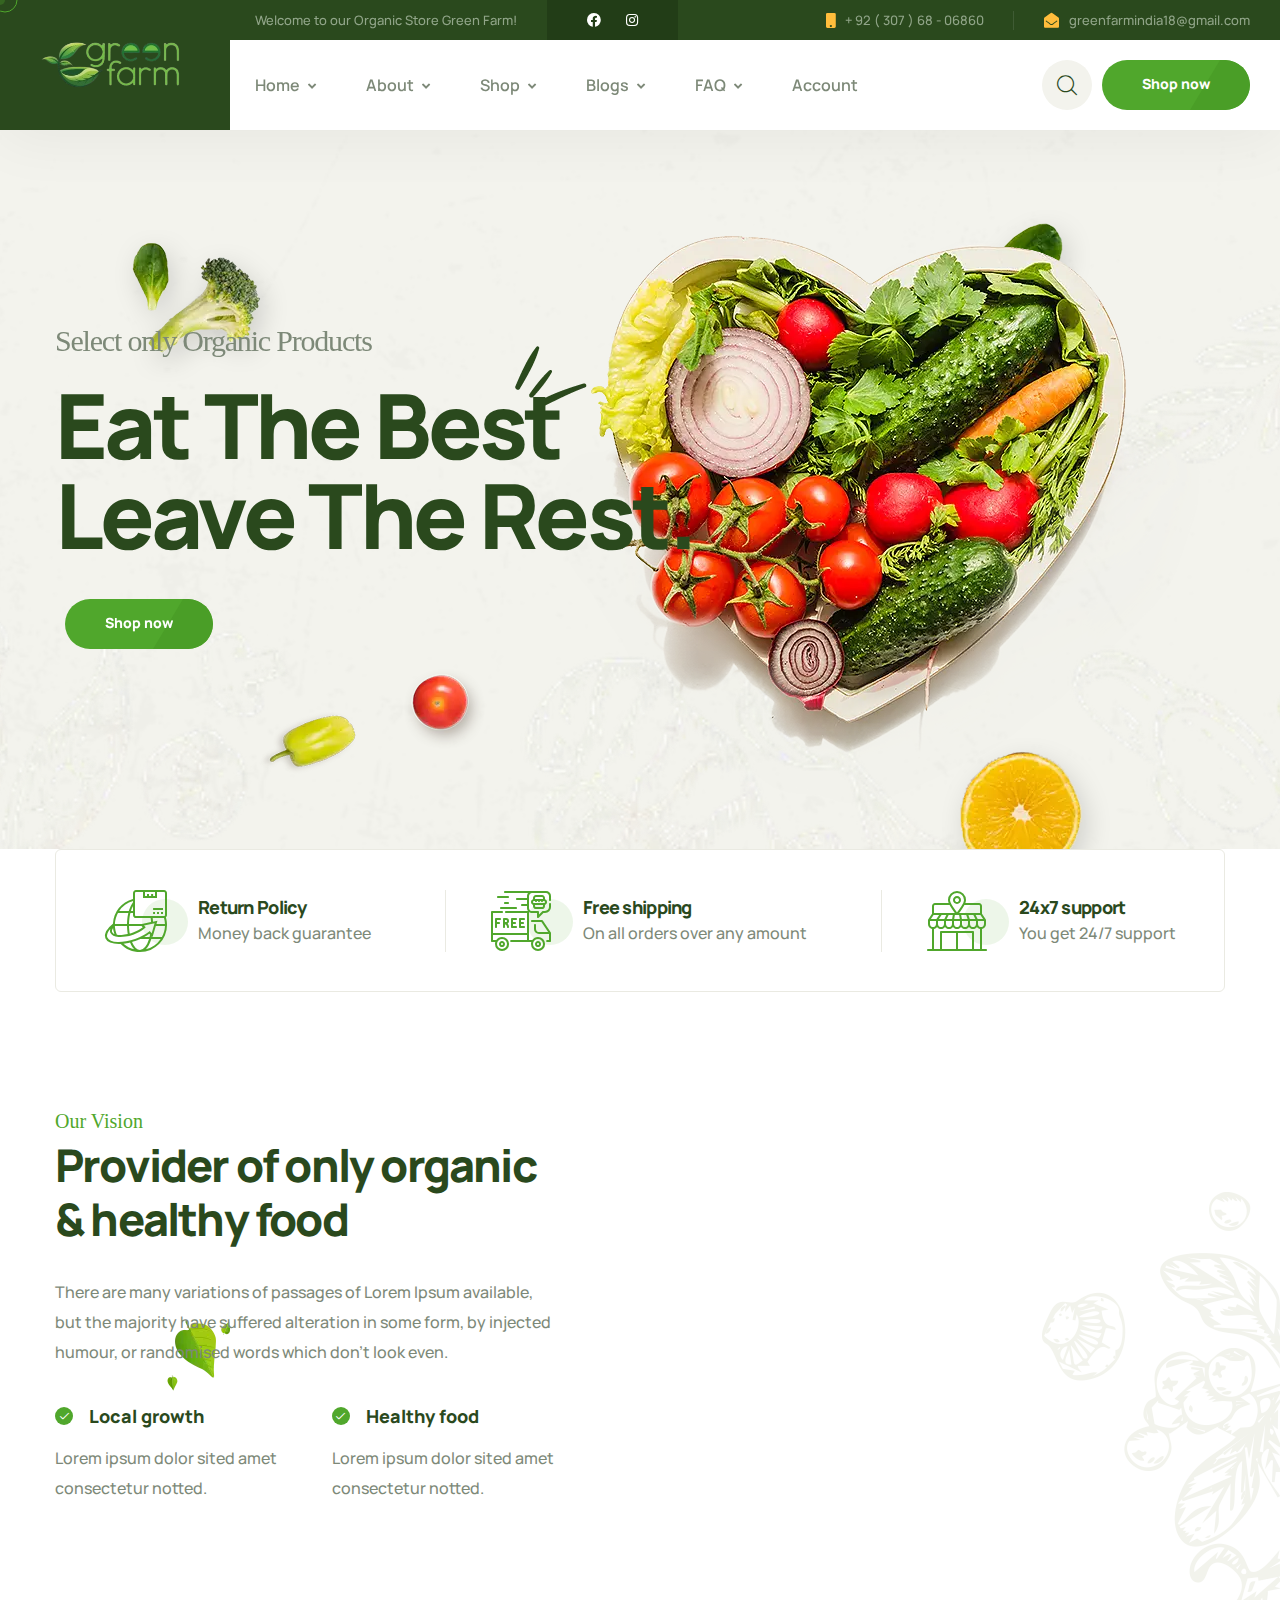
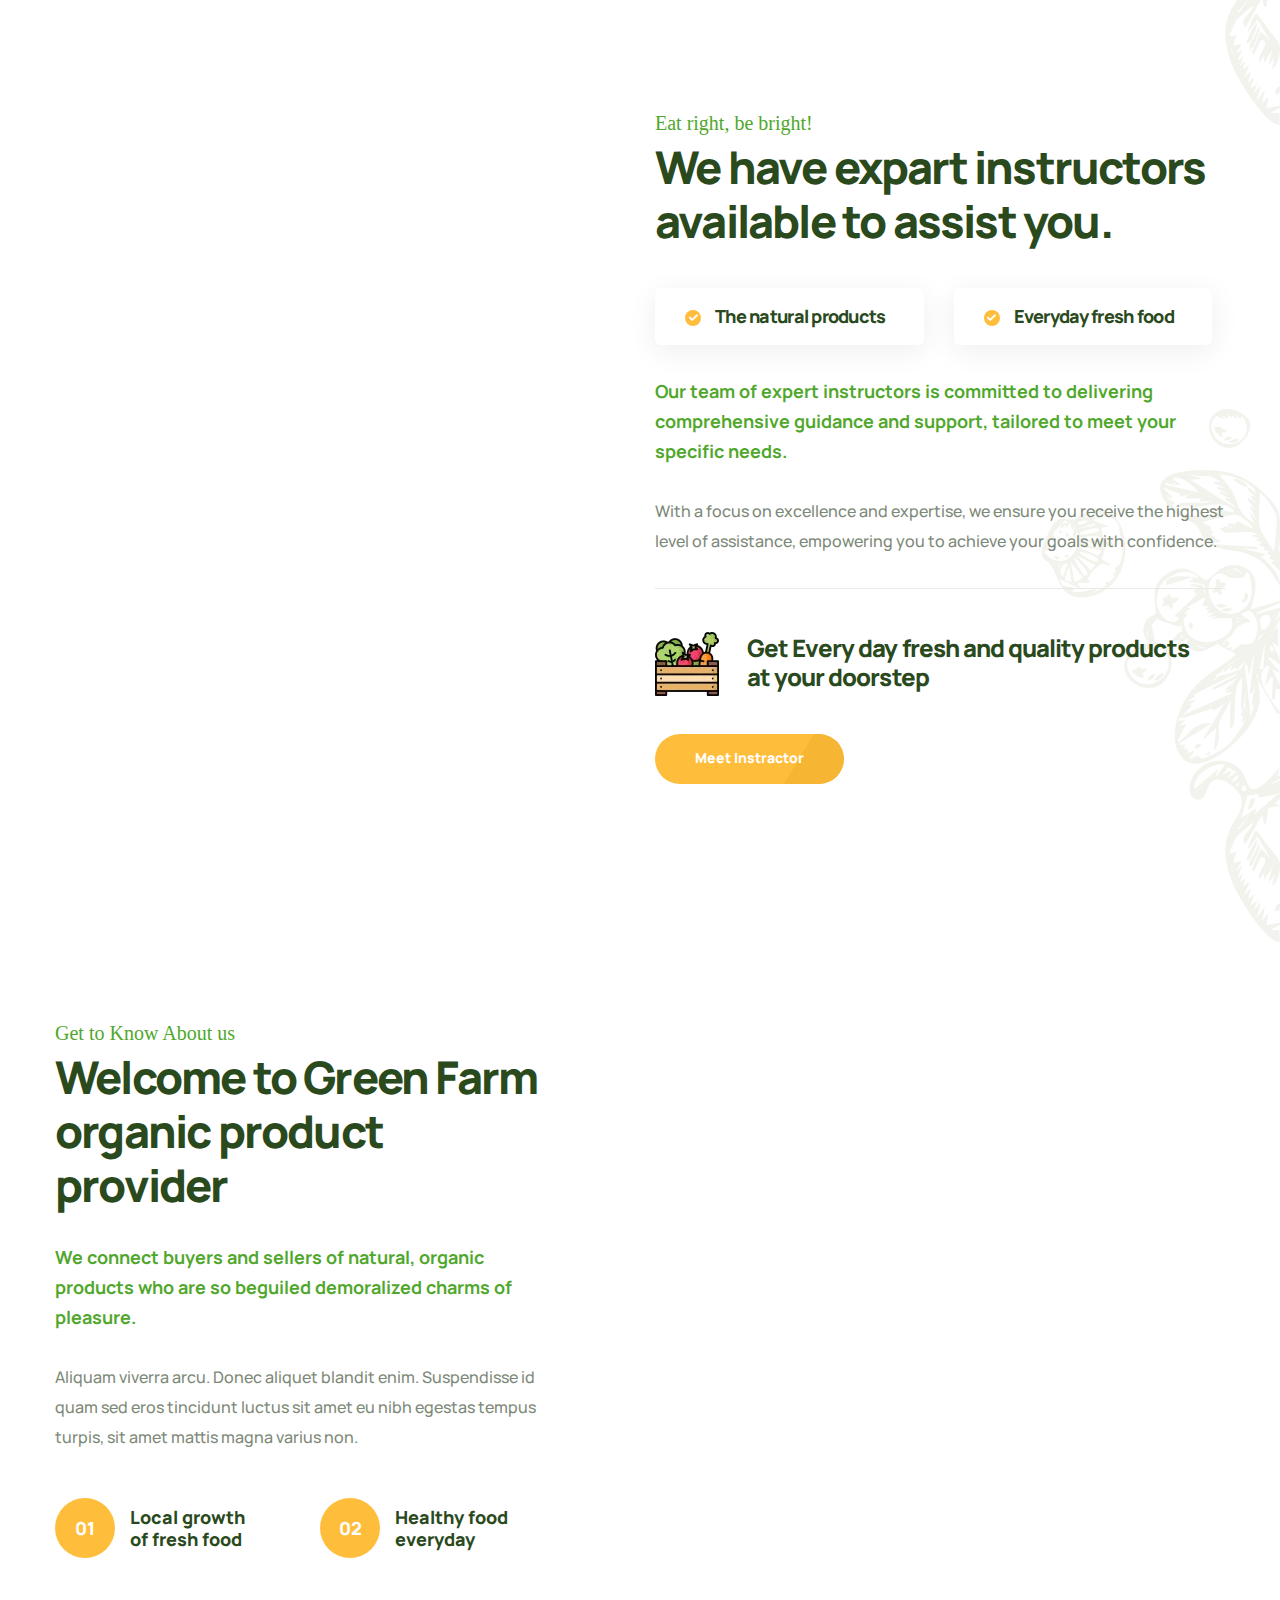
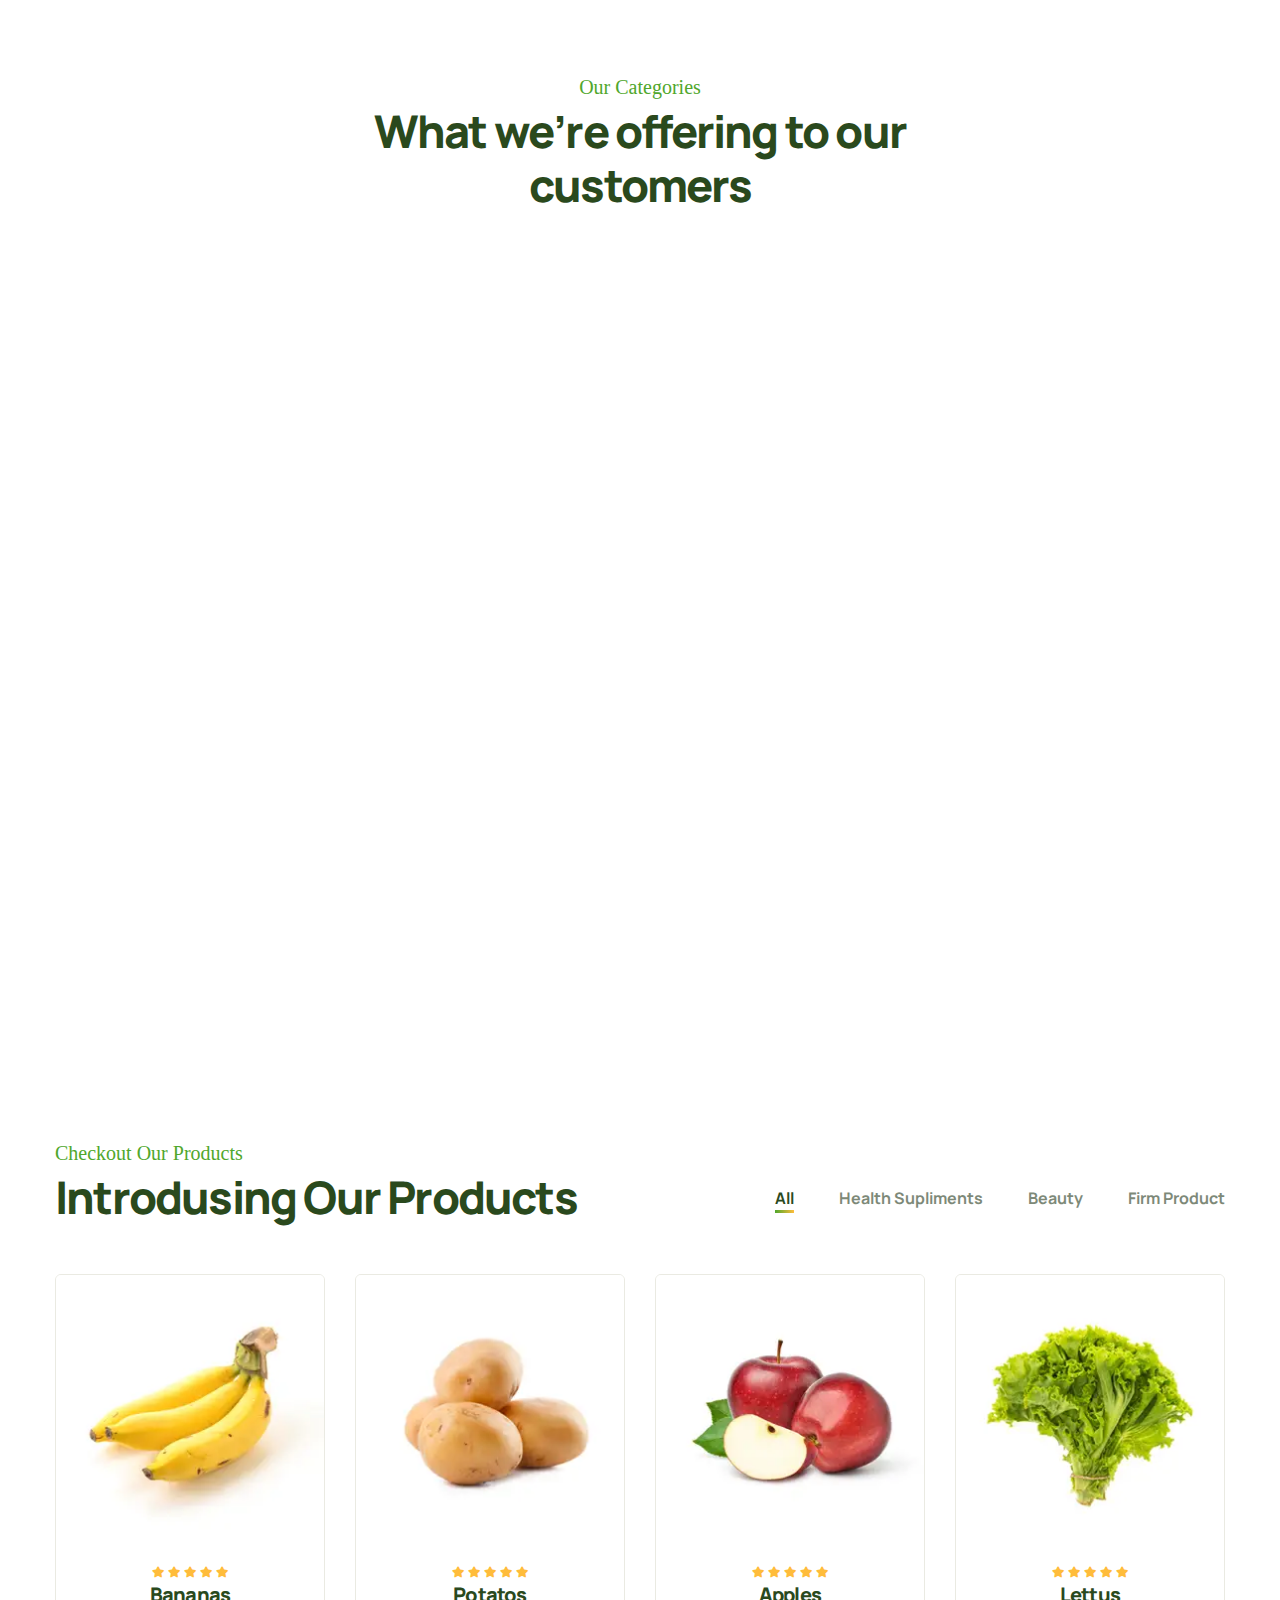
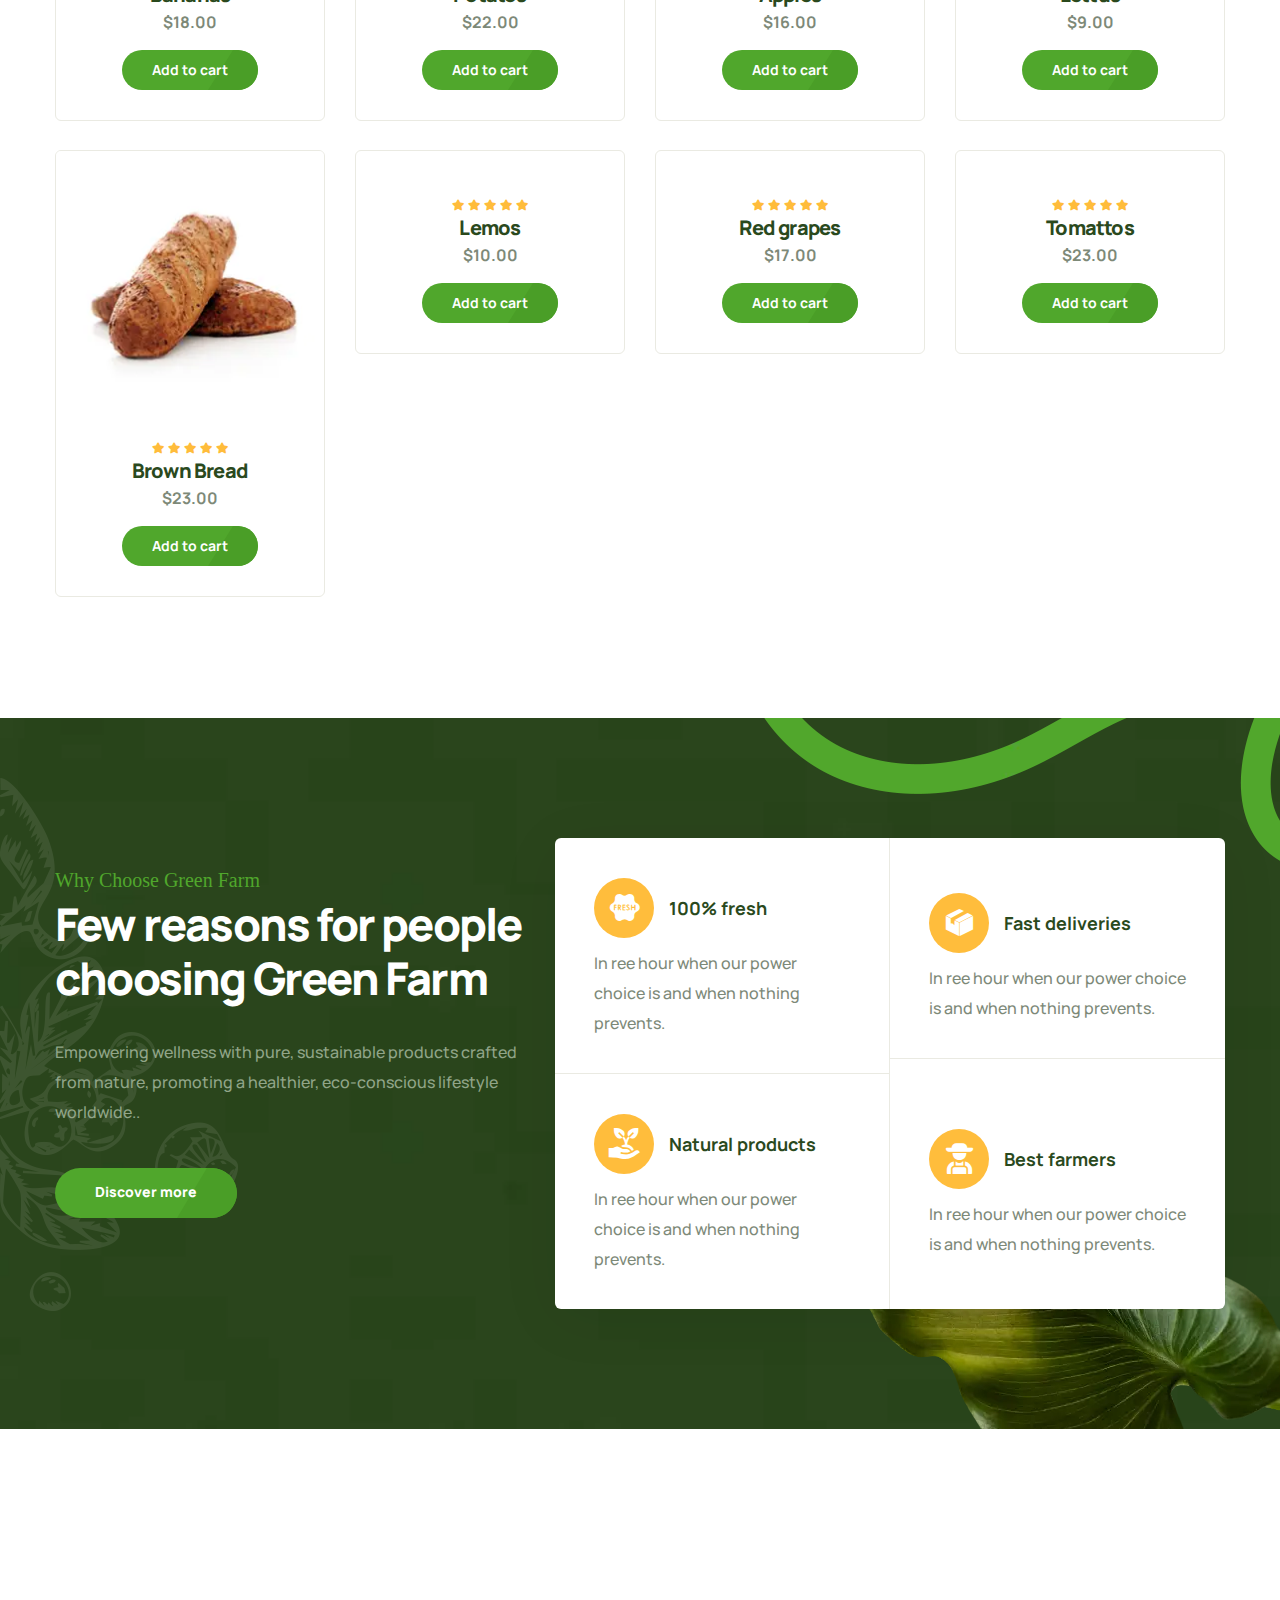
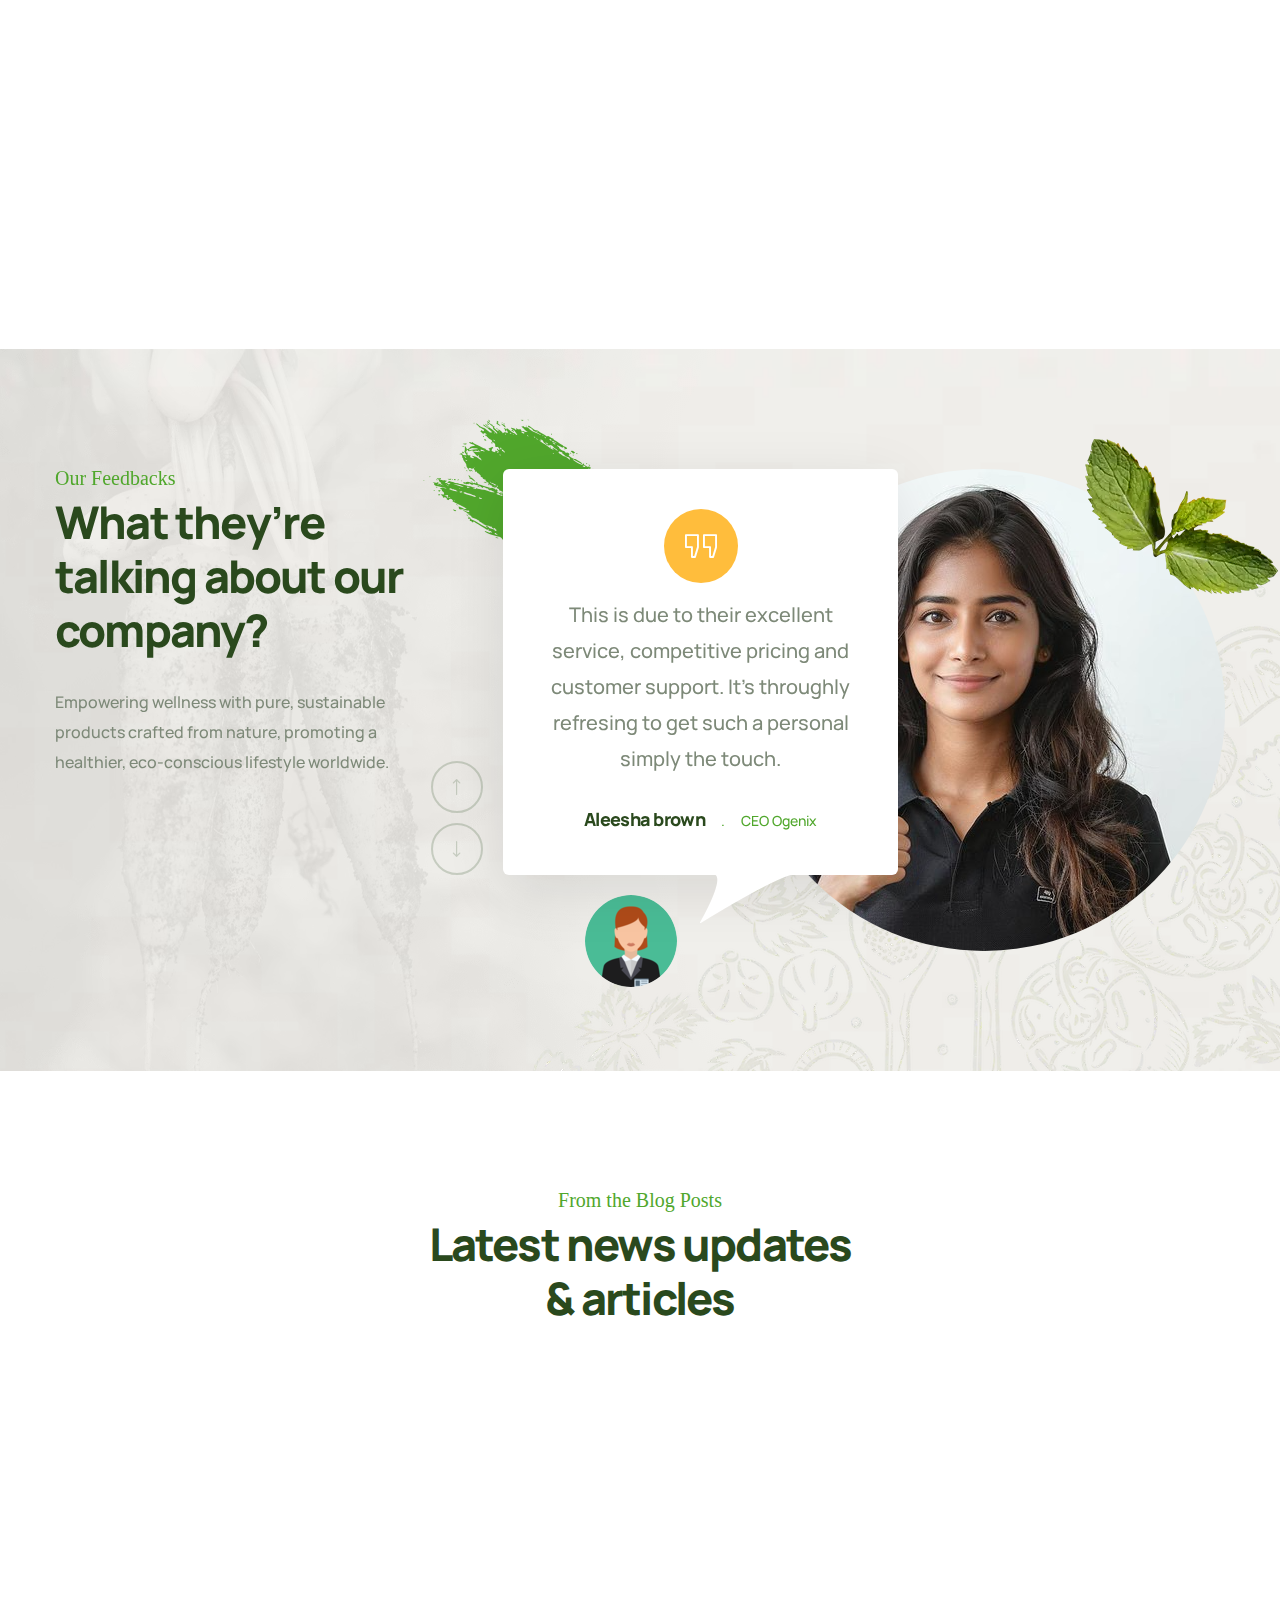
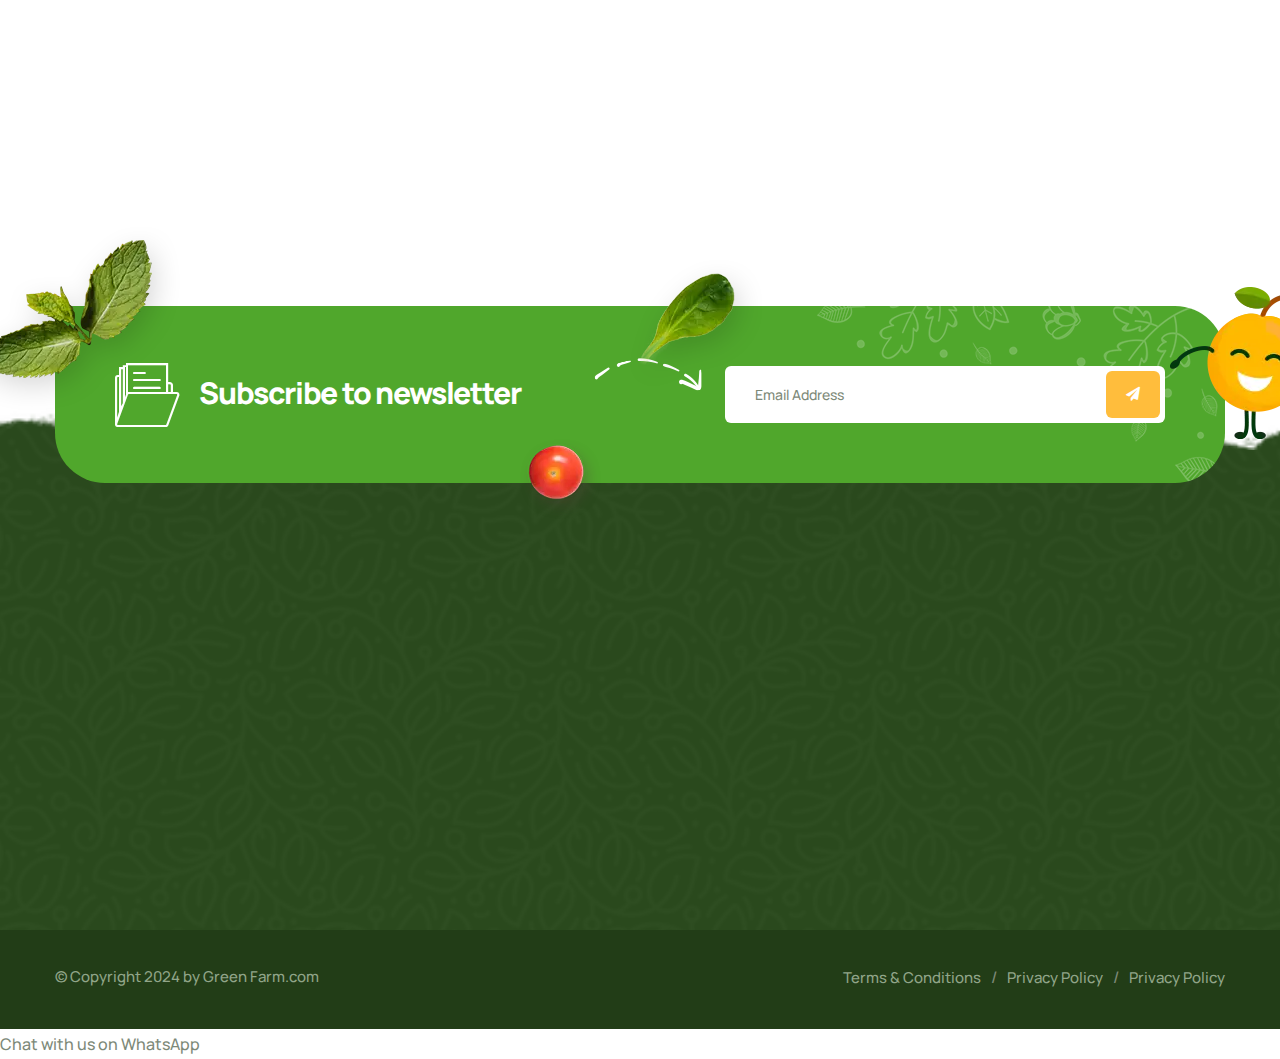
==== commit dad8ab5c: "dr" ====
--- a/index.html
+++ b/index.html
@@ -168,14 +168,7 @@
                             <a href="#">Home </a>
                           </li>
                           <li class="dropdown">
-                            <a href="#">About</a>
-                            <ul class="sub-menu">
-                              <li><a href="about.html">About</a></li>
-                              <li><a href="team.html">Our Team</a></li>
-                              <li>
-                                <a href="team-carousel.html">Team Carousel</a>
-                              </li>
-                            </ul>
+                            <a href="about.html">About</a>
                           </li>
                           <!-- <li class="dropdown">
                             <a href="#">Services</a>
@@ -229,6 +222,9 @@
                           </li>
                           <li class="dropdown">
                             <a href="#">Blogs</a>
+                          </li>
+                          <li class="dropdown">
+                            <a href="faq.html">FAQ</a>
                           </li>
                           <li>
                             <a href="contact.html">Account</a>
@@ -646,7 +642,104 @@
         </div>
       </section>
       <!--Feature One End-->
-
+      <!-- Our Vision Start -->
+      <section class="about-two">
+        <div class="about-two__shape-4 zoominout">
+          <img src="assets/images/shapes/about-two-shape-4.png" alt="" />
+        </div>
+        <div class="about-two__shape-5 img-bounce">
+          <img src="assets/images/shapes/about-two-shape-5.png" alt="" />
+        </div>
+        <div class="container">
+          <div class="row">
+            <div class="col-xl-6">
+              <div class="about-two__left">
+                <div class="section-title text-left">
+                  <span class="section-title__tagline">Our Vision</span>
+                  <h2 class="section-title__title">
+                    Provider of only organic & healthy food
+                  </h2>
+                </div>
+                <p class="about-two__text">
+                  There are many variations of passages of Lorem Ipsum
+                  available, but the majority have suffered alteration in some
+                  form, by injected humour, or randomised words which don't look
+                  even.
+                </p>
+                <ul class="about-two__points-box list-unstyled">
+                  <li>
+                    <div class="about-two__content">
+                      <div class="icon">
+                        <span class="icon-tick"></span>
+                      </div>
+                      <div class="text">
+                        <p>Local growth</p>
+                      </div>
+                    </div>
+                    <p class="about-two__points-text">
+                      Lorem ipsum dolor sited amet consectetur notted.
+                    </p>
+                  </li>
+                  <li>
+                    <div class="about-two__content">
+                      <div class="icon">
+                        <span class="icon-tick"></span>
+                      </div>
+                      <div class="text">
+                        <p>Healthy food</p>
+                      </div>
+                    </div>
+                    <p class="about-two__points-text">
+                      Lorem ipsum dolor sited amet consectetur notted.
+                    </p>
+                  </li>
+                </ul>
+              </div>
+            </div>
+            <div class="col-xl-6">
+              <div class="about-two__right">
+                <div
+                  class="about-two__img-box wow slideInRight"
+                  data-wow-delay="100ms"
+                  data-wow-duration="2500ms"
+                >
+                  <div class="about-two__img-1">
+                    <img
+                      src="assets/images/resources/about-two-img-1.webp"
+                      alt=""
+                    />
+                    <div class="about-two__shape-1 float-bob-y">
+                      <img
+                        src="assets/images/shapes/about-two-shape-1.png"
+                        alt=""
+                      />
+                    </div>
+                    <div class="about-two__shape-2 zoominout">
+                      <img
+                        src="assets/images/shapes/about-two-shape-2.png"
+                        alt=""
+                      />
+                    </div>
+                    <div class="about-two__shape-3 float-bob-x">
+                      <img
+                        src="assets/images/shapes/about-two-shape-3.png"
+                        alt=""
+                      />
+                    </div>
+                  </div>
+                  <div class="about-two__img-2">
+                    <img
+                      src="assets/images/resources/about-two-img-2.webp"
+                      alt=""
+                    />
+                  </div>
+                </div>
+              </div>
+            </div>
+          </div>
+        </div>
+      </section>
+      <!-- Our Vision End -->
       <!--About One Start-->
       <section class="about-one">
         <div class="about-one__shape-11 float-bob-y">
@@ -710,12 +803,6 @@
                       alt=""
                     />
                   </div>
-                  <!-- <div class="about-one__shape-9">
-                    <img
-                      src="assets/images/shapes/about-one-shape-9.png"
-                      alt=""
-                    />
-                  </div> -->
                   <div class="about-one__shape-10 float-bob-x">
                     <img
                       src="assets/images/shapes/about-one-shape-10.png"
@@ -798,6 +885,105 @@
         </div>
       </section>
       <!--About One End-->
+
+      <!-- About Us Start -->
+      <section class="about-three">
+        <div class="container">
+          <div class="row">
+            <div class="col-xl-6">
+              <div class="about-three__left">
+                <div class="about-three__shape-2 float-bob-x">
+                  <img
+                    src="assets/images/shapes/about-three-shape-2.png"
+                    alt=""
+                  />
+                </div>
+                <div class="section-title text-left">
+                  <span class="section-title__tagline"
+                    >Get to Know About us</span
+                  >
+                  <h2 class="section-title__title">
+                    Welcome to Green Farm organic product provider
+                  </h2>
+                </div>
+                <p class="about-three__text-1">
+                  We connect buyers and sellers of natural, organic products who
+                  are so beguiled demoralized charms of pleasure.
+                </p>
+                <p class="about-three__text-2">
+                  Aliquam viverra arcu. Donec aliquet blandit enim. Suspendisse
+                  id quam sed eros tincidunt luctus sit amet eu nibh egestas
+                  tempus turpis, sit amet mattis magna varius non.
+                </p>
+                <ul class="about-three__points list-unstyled">
+                  <li>
+                    <div class="about-three__count"></div>
+                    <p class="about-three__text">
+                      Local growth <br />
+                      of fresh food
+                    </p>
+                  </li>
+                  <li>
+                    <div class="about-three__count"></div>
+                    <p class="about-three__text">
+                      Healthy food <br />
+                      everyday
+                    </p>
+                  </li>
+                </ul>
+              </div>
+            </div>
+            <div class="col-xl-6">
+              <div class="about-three__right">
+                <div
+                  class="about-three__img-box wow slideInRight"
+                  data-wow-delay="100ms"
+                  data-wow-duration="2500ms"
+                >
+                  <div class="about-three__shape-1 float-bob-y">
+                    <img
+                      src="assets/images/shapes/about-three-shape-1.webp"
+                      alt=""
+                    />
+                  </div>
+                  <div class="about-three__img">
+                    <img
+                      src="assets/images/resources/about-three-img-1.webp"
+                      alt=""
+                    />
+                  </div>
+                  <div class="about-three__experience">
+                    <div class="about-three__experience-shape-1">
+                      <img
+                        src="assets/images/shapes/about-three-experience-shape-1.png"
+                        alt=""
+                      />
+                    </div>
+                    <div class="about-three__experience-inner">
+                      <div class="about-three__experience-shape-2">
+                        <img
+                          src="assets/images/shapes/about-three-experience-shape-2.png"
+                          alt=""
+                        />
+                      </div>
+                      <div class="about-three__experience-year">
+                        <h3>18</h3>
+                      </div>
+                      <div class="about-three__experience-text">
+                        <p>
+                          Years of <br />
+                          experience
+                        </p>
+                      </div>
+                    </div>
+                  </div>
+                </div>
+              </div>
+            </div>
+          </div>
+        </div>
+      </section>
+      <!-- About Us End -->
 
       <!--Categories One Start-->
       <section class="categories-one">
@@ -871,7 +1057,7 @@
                     "
                   ></div>
                   <h3 class="categories-one__title">
-                    <a href="farming-products.html">Beauty Products</a>
+                    <a href="farming-products.html">Skin Care</a>
                   </h3>
                   <p class="categories-one__text">
                     Transform Your Routine, <br />
@@ -922,44 +1108,6 @@
                 </div>
               </div>
             </div>
-            <!--Categories One Single End-->
-            <!--Categories One Single Start-->
-            <!-- <div
-              class="col-xl-4 col-lg-6 col-md-6 wow fadeInUp"
-              data-wow-delay="400ms"
-            >
-              <div class="categories-one__single categories-one__single-4">
-                <div class="categories-one__img-box">
-                  <div class="categories-one__img">
-                    <img
-                      src="assets/images/resources/categories-one-img-3.webp"
-                      alt=""
-                    />
-                  </div>
-                </div>
-                <div class="categories-one__content">
-                  <div
-                    class="categories-one__content-shape-1"
-                    style="
-                      background-image: url(assets/images/shapes/categories-one-content-shape-4.png);
-                    "
-                  ></div>
-                  <h3 class="categories-one__title">
-                    <a href="delivery-services.html">Raw firm Products</a>
-                  </h3>
-                  <p class="categories-one__text">
-                    Fresh From the Fields, <br />
-                    Pure and Natural Produce.
-                  </p>
-                </div>
-                <div class="categories-one__arrow-box">
-                  <a href="delivery-services.html" class="categories-one__arrow"
-                    ><i class="icon-right-arrow"></i
-                  ></a>
-                </div>
-              </div>
-            </div> -->
-            <!--Categories One Single End-->
           </div>
         </div>
       </section>
@@ -1511,118 +1659,6 @@
       </section>
       <!--Why Choose One End-->
 
-      <!--Team One Start-->
-      <!-- <section class="team-one">
-        <div class="container">
-          <div class="section-title text-center">
-            <span class="section-title__tagline">Meet the Farmers</span>
-            <h2 class="section-title__title">
-              Awesome farmers team <br />
-              here to help you
-            </h2>
-          </div>
-          <div class="row">
-            <div class="col-xl-4 col-lg-4 wow fadeInUp" data-wow-delay="100ms">
-              <div class="team-one__single">
-                <div class="team-one__img-box">
-                  <div class="team-one__shape-1">
-                    <img
-                      src="assets/images/shapes/team-one-shape-1.png"
-                      alt=""
-                    />
-                  </div>
-                  <div class="team-one__shape-2">
-                    <img
-                      src="assets/images/shapes/team-one-shape-2.png"
-                      alt=""
-                    />
-                  </div>
-                  <div class="team-one__img">
-                    <img src="assets/images/team/team-1-1.png" alt="" />
-                    <div class="team-one__social">
-                      <a href="#"><i class="fab fa-twitter"></i></a>
-                      <a href="#"><i class="fab fa-facebook"></i></a>
-                      <a href="#"><i class="fab fa-instagram"></i></a>
-                    </div>
-                  </div>
-                </div>
-                <div class="team-one__content-box">
-                  <h3 class="team-one__name">
-                    <a href="team.html">Kevin martin</a>
-                  </h3>
-                  <p class="team-one__sub-title">Senior Farmer</p>
-                </div>
-              </div>
-            </div>
-            <div class="col-xl-4 col-lg-4 wow fadeInUp" data-wow-delay="200ms">
-              <div class="team-one__single">
-                <div class="team-one__img-box">
-                  <div class="team-one__shape-1">
-                    <img
-                      src="assets/images/shapes/team-one-shape-1.png"
-                      alt=""
-                    />
-                  </div>
-                  <div class="team-one__shape-2">
-                    <img
-                      src="assets/images/shapes/team-one-shape-2.png"
-                      alt=""
-                    />
-                  </div>
-                  <div class="team-one__img">
-                    <img src="assets/images/team/team-1-2.png" alt="" />
-                    <div class="team-one__social">
-                      <a href="#"><i class="fab fa-twitter"></i></a>
-                      <a href="#"><i class="fab fa-facebook"></i></a>
-                      <a href="#"><i class="fab fa-instagram"></i></a>
-                    </div>
-                  </div>
-                </div>
-                <div class="team-one__content-box">
-                  <h3 class="team-one__name">
-                    <a href="team.html">Aleesha brown</a>
-                  </h3>
-                  <p class="team-one__sub-title">Senior Farmer</p>
-                </div>
-              </div>
-            </div>
-            <div class="col-xl-4 col-lg-4 wow fadeInUp" data-wow-delay="300ms">
-              <div class="team-one__single">
-                <div class="team-one__img-box">
-                  <div class="team-one__shape-1">
-                    <img
-                      src="assets/images/shapes/team-one-shape-1.png"
-                      alt=""
-                    />
-                  </div>
-                  <div class="team-one__shape-2">
-                    <img
-                      src="assets/images/shapes/team-one-shape-2.png"
-                      alt=""
-                    />
-                  </div>
-                  <div class="team-one__img">
-                    <img src="assets/images/team/team-1-3.png" alt="" />
-                    <div class="team-one__social">
-                      <a href="#"><i class="fab fa-twitter"></i></a>
-                      <a href="#"><i class="fab fa-facebook"></i></a>
-                      <a href="#"><i class="fab fa-instagram"></i></a>
-                    </div>
-                  </div>
-                </div>
-                <div class="team-one__content-box">
-                  <h3 class="team-one__name">
-                    <a href="team.html">Mike hardson</a>
-                  </h3>
-                  <p class="team-one__sub-title">Senior Farmer</p>
-                </div>
-              </div>
-            </div>
-          </div>
-        </div>
-      </section> -->
-      <!--Team One End-->
-
       <!--Gallery One Start-->
       <section class="gallery-one">
         <div class="container">
@@ -1637,6 +1673,7 @@
                   <div class="gallery-one__img">
                     <img src="assets/images/resources/gallery-1-1.jpg" alt="" />
                   </div>
+
                   <div class="gallery-one__content-box">
                     <div class="gallery-one__content">
                       <div class="gallery-one__shape-1">
@@ -1748,6 +1785,7 @@
                   <div class="gallery-one__img">
                     <img src="assets/images/resources/gallery-1-4.jpg" alt="" />
                   </div>
+
                   <div class="gallery-one__content-box">
                     <div class="gallery-one__content">
                       <div class="gallery-one__shape-1">
@@ -2451,6 +2489,11 @@
       <!-- /.mobile-nav__content -->
     </div>
     <!-- /.mobile-nav__wrapper -->
+    <a
+      href="https://wa.me/919007562555?text=Hello%20there,%20how%20can%20I%20help%20you%20today?"
+      target="_blank"
+      >Chat with us on WhatsApp</a
+    >
 
     <div class="search-popup">
       <div class="search-popup__overlay search-toggler"></div>
